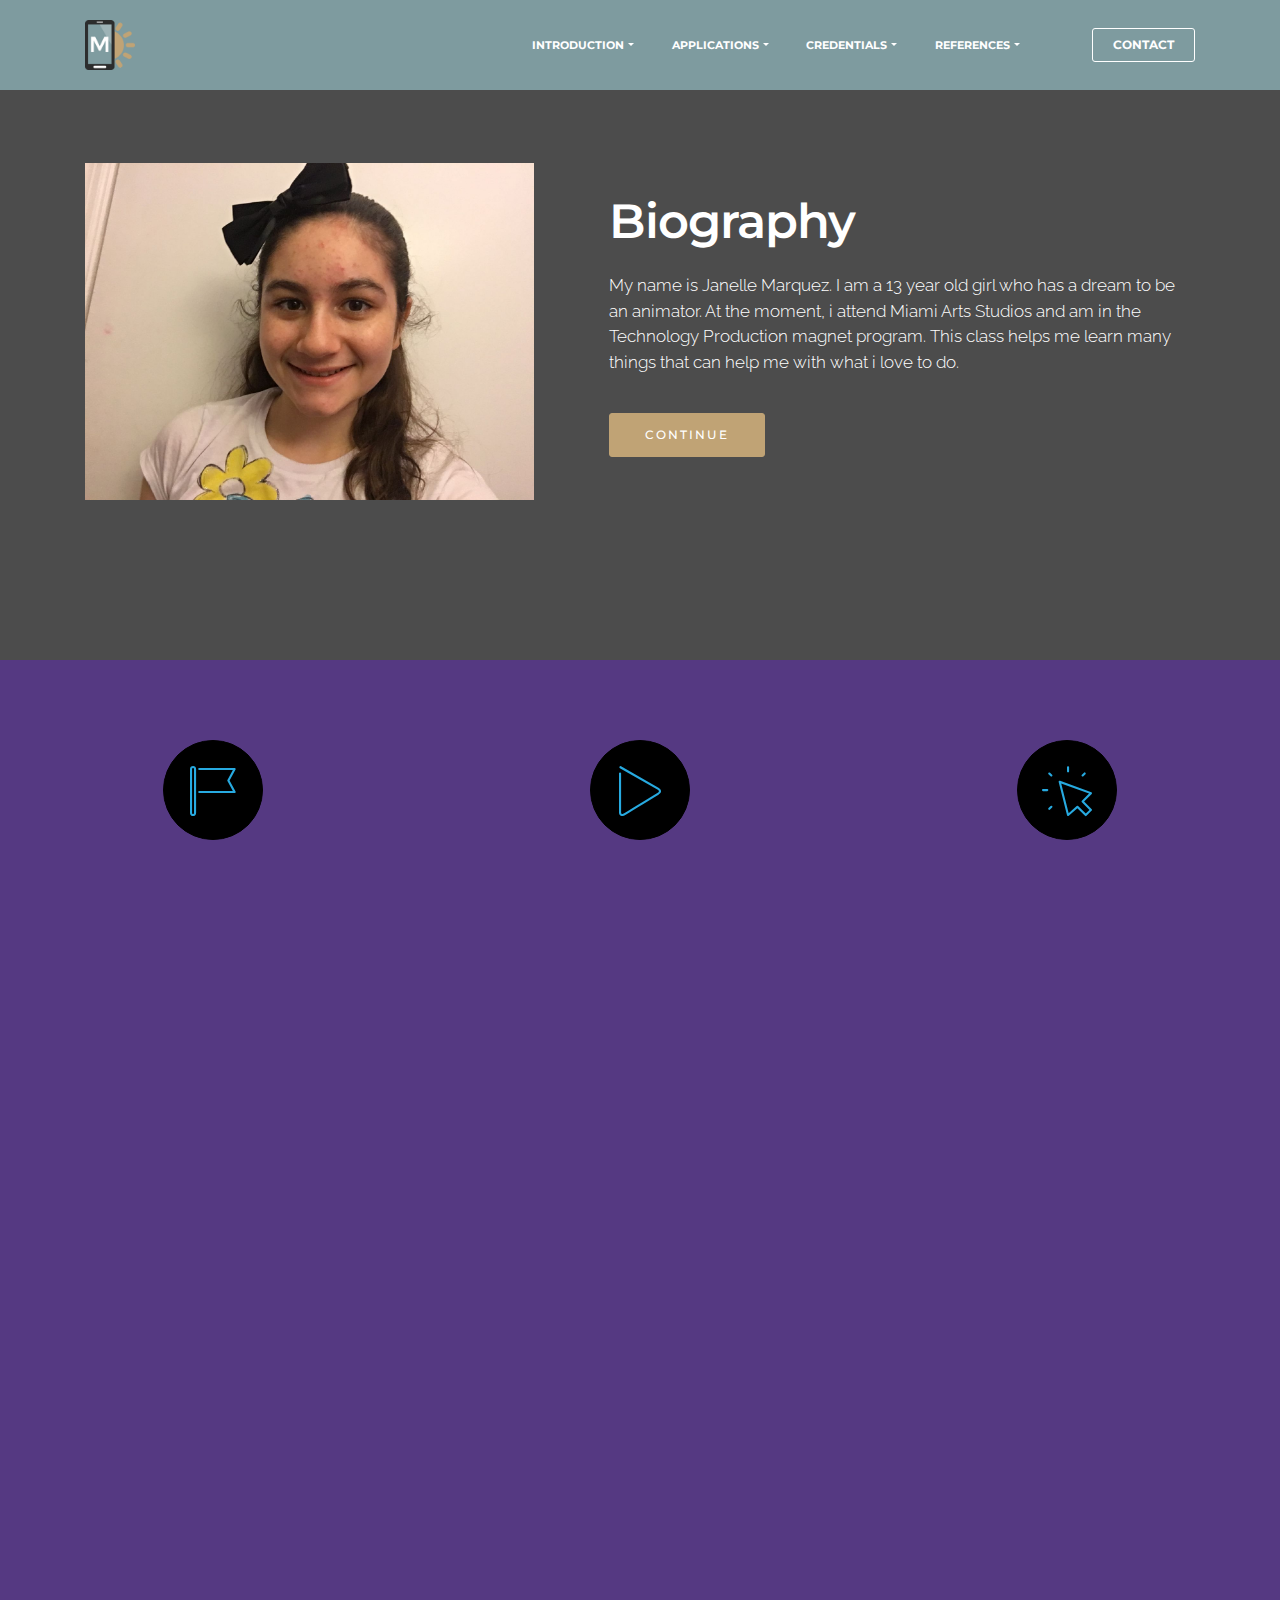
==== index.html @ 6534d235 "create github pages" ====
<!DOCTYPE html>
<html>
<head>
  <!-- Site made with Mobirise Website Builder v3.11, https://mobirise.com -->
  <meta charset="UTF-8">
  <meta http-equiv="X-UA-Compatible" content="IE=edge">
  <meta name="generator" content="Mobirise v3.11, mobirise.com">
  <meta name="viewport" content="width=device-width, initial-scale=1">
  <link rel="shortcut icon" href="assets/images/logo.png" type="image/x-icon">
  <meta name="description" content="">
  <title>Home Page</title>
  <link rel="stylesheet" href="https://fonts.googleapis.com/css?family=Lora:400,700,400italic,700italic&amp;subset=latin">
  <link rel="stylesheet" href="https://fonts.googleapis.com/css?family=Montserrat:400,700">
  <link rel="stylesheet" href="https://fonts.googleapis.com/css?family=Raleway:100,100i,200,200i,300,300i,400,400i,500,500i,600,600i,700,700i,800,800i,900,900i">
  <link rel="stylesheet" href="assets/bootstrap-material-design-font/css/material.css">
  <link rel="stylesheet" href="assets/web/assets/mobirise-icons/mobirise-icons.css">
  <link rel="stylesheet" href="assets/et-line-font-plugin/style.css">
  <link rel="stylesheet" href="assets/tether/tether.min.css">
  <link rel="stylesheet" href="assets/bootstrap/css/bootstrap.min.css">
  <link rel="stylesheet" href="assets/dropdown/css/style.css">
  <link rel="stylesheet" href="assets/animate.css/animate.min.css">
  <link rel="stylesheet" href="assets/theme/css/style.css">
  <link rel="stylesheet" href="assets/mobirise/css/mbr-additional.css" type="text/css">
  
  
  
</head>
<body>
<section id="ext_menu-0">

    <nav class="navbar navbar-dropdown navbar-fixed-top">
        <div class="container">

            <div class="mbr-table">
                <div class="mbr-table-cell">

                    <div class="navbar-brand">
                        <a href="https://mobirise.com" class="navbar-logo"><img src="assets/images/logo.png" alt="Mobirise"></a>
                        <a class="navbar-caption" href="https://mobirise.com"></a>
                    </div>

                </div>
                <div class="mbr-table-cell">

                    <button class="navbar-toggler pull-xs-right hidden-md-up" type="button" data-toggle="collapse" data-target="#exCollapsingNavbar">
                        <div class="hamburger-icon"></div>
                    </button>

                    <ul class="nav-dropdown collapse pull-xs-right nav navbar-nav navbar-toggleable-sm" id="exCollapsingNavbar"><li class="nav-item dropdown open"><a class="nav-link link dropdown-toggle" href="index" data-toggle="dropdown-submenu" aria-expanded="true">INTRODUCTION</a><div class="dropdown-menu"><a class="dropdown-item" href="#">Intro Picture</a><a class="dropdown-item" href="#">Intro Video</a><a class="dropdown-item" href="#">Goals and Acheivements</a><a class="dropdown-item" href="#">Contact<br></a></div></li><li class="nav-item dropdown"><a class="nav-link link dropdown-toggle" href="https://mobirise.com/" data-toggle="dropdown-submenu" aria-expanded="false">APPLICATIONS</a><div class="dropdown-menu"><a class="dropdown-item" href="Photoshop">Adobe Photoshop</a><a class="dropdown-item" href="#"></a><div class="dropdown"><a class="dropdown-item dropdown-toggle" href="#" data-toggle="dropdown-submenu">Office Suite</a><div class="dropdown-menu dropdown-submenu"><a class="dropdown-item" href="#">Microsoft Word</a><a class="dropdown-item" href="#">Microsoft Powerpoint</a></div></div><a class="dropdown-item" href="#">Adobe Illustrator</a><a class="dropdown-item" href="#">Adobe Premier</a><a class="dropdown-item" href="#">123D</a></div></li><li class="nav-item dropdown"><a class="nav-link link dropdown-toggle" href="https://mobirise.com/" data-toggle="dropdown-submenu" aria-expanded="false">CREDENTIALS<br></a><div class="dropdown-menu"><a class="dropdown-item" href="#">Industry Certified PS</a><a class="dropdown-item" href="#">Industry Certified AI</a><a class="dropdown-item" href="#">Industry Certified AP</a><a class="dropdown-item" href="#">Industry Certified AA</a><a class="dropdown-item" href="#">Industry Certified DW</a><a class="dropdown-item" href="#">Transcript<br></a></div></li><li class="nav-item dropdown"><a class="nav-link link dropdown-toggle" href="https://mobirise.com/" data-toggle="dropdown-submenu">REFERENCES</a><div class="dropdown-menu"><a class="dropdown-item" href="#">Mr. Pate</a><a class="dropdown-item" href="#">Mrs. Felipe</a><a class="dropdown-item" href="#">Mrs. Perez</a></div></li><li class="nav-item"><a class="nav-link link" href="https://mobirise.com/"></a></li><li class="nav-item nav-btn"><a class="nav-link btn btn-white btn-white-outline" href="https://mobirise.com/">CONTACT<br></a></li></ul>
                    <button hidden="" class="navbar-toggler navbar-close" type="button" data-toggle="collapse" data-target="#exCollapsingNavbar">
                        <div class="close-icon"></div>
                    </button>

                </div>
            </div>

        </div>
    </nav>

</section>

<section class="engine"><a rel="external" href="https://mobirise.com">Web Builder</a></section><section class="mbr-section mbr-after-navbar" id="msg-box6-3" data-bg-video="https://www.youtube.com/embed/oByLuKltPTc?rel=0&amp;amp;showinfo=0&amp;autoplay=0&amp;loop=0" style="padding-top: 160px; padding-bottom: 160px;">

    <div class="mbr-overlay" style="opacity: 0.7; background-color: rgb(0, 0, 0);">
    </div>
    <div class="container">
        <div class="row">
            <div class="mbr-table-md-up">

              <div class="mbr-table-cell mbr-right-padding-md-up mbr-valign-top col-md-7 image-size" style="width: 46%;">
                  <div class="mbr-figure"><img src="assets/images/img-1-1400x1050.jpg"></div>
              </div>

              


              <div class="mbr-table-cell col-md-5 text-xs-center text-md-left content-size">
                  <h3 class="mbr-section-title display-2">Biography</h3>
                  <div class="lead">

                    <p>My name is Janelle Marquez. I am a 13 year old girl who has a dream to be an animator. At the moment, i attend Miami Arts Studios and am in the Technology Production magnet program. This class helps me learn many things that can help me with what i love to do.&nbsp;</p>

                  </div>

                  <div><a class="btn btn-primary" href="index.html#features4-4">CONTINUE</a></div>
              </div>


              

            </div>
        </div>
    </div>

</section>

<section class="mbr-cards mbr-section mbr-section-nopadding" id="features4-4" style="background-color: rgb(85, 57, 130);">

    

    <div class="mbr-cards-row row">
        <div class="mbr-cards-col col-xs-12 col-lg-4" style="padding-top: 80px; padding-bottom: 80px;">
            <div class="container">
                <div class="card cart-block">
                    <div class="card-img iconbox"><a href="https://mobirise.com" class="mbri-flag mbr-iconfont mbr-iconfont-features4" style="color: rgb(39, 170, 224);"></a></div>
                    <div class="card-block">
                        <h4 class="card-title">GOALS</h4>
                        <h5 class="card-subtitle">Bootstrap 4 has been noted</h5>
                        <p class="card-text">~ Own a business that is related to Stopmotion Animation<br>~ Donate money to people who need it most<br>~ Write a book about how much my life has improved<br>~ Travel to England or Paris<br>~ Adopt a cat or dog from an animal shelter</p>
                        
                    </div>
                </div>
            </div>
        </div>
        <div class="mbr-cards-col col-xs-12 col-lg-4" style="padding-top: 80px; padding-bottom: 80px;">
            <div class="container">
                <div class="card cart-block">
                    <div class="card-img iconbox"><a href="https://mobirise.com" class="mbri-play mbr-iconfont mbr-iconfont-features4" style="color: rgb(39, 170, 224);"></a></div>
                    <div class="card-block">
                        <h4 class="card-title">WHAT I DO NOW</h4>
                        <h5 class="card-subtitle">One of Bootstrap 4's big points</h5>
                        <p class="card-text">Right now i have a Youtube Channel. The name of my channel is EAHforver. On that channel, i post videos of my stopmotions for the world to see. I gain more subscribers, views, and likes the most i post. The reason i have a channel is to share what i love making and see what others think. There may be people who will criticize but that could help me improve.</p>
                        
                    </div>
                </div>
          </div>
        </div>
        <div class="mbr-cards-col col-xs-12 col-lg-4" style="padding-top: 80px; padding-bottom: 80px;">
            <div class="container">
                <div class="card cart-block">
                    <div class="card-img iconbox"><a href="https://mobirise.com" class="mbri-cursor-click mbr-iconfont mbr-iconfont-features4" style="color: rgb(39, 170, 224);"></a></div>
                    <div class="card-block">
                        <h4 class="card-title">WHAT I'D LIKE TO START DOING</h4>
                        <h5 class="card-subtitle">Google has a highly exhaustive list of fonts</h5>
                        <p class="card-text">I want to start somewhere so i may put my videos for monetization. This means that for a video i make, i will earn money with the amount of views.&nbsp;<br><br>Something else i'd like to start is helping people realize how badky we are treating the planet and our animals aswell. There are many changes that need to be made but aren't.</p>
                        
                    </div>
                </div>
            </div>
        </div>
        
        
        
    </div>
</section>

<section class="mbr-section" id="form1-b" style="background-color: rgb(85, 57, 130); padding-top: 120px; padding-bottom: 120px;">
    
    <div class="mbr-section mbr-section__container mbr-section__container--middle">
        <div class="container">
            <div class="row">
                <div class="col-xs-12 text-xs-center">
                    <h3 class="mbr-section-title display-2">CONTACT FORM</h3>
                    <small class="mbr-section-subtitle">Share your thoughts or requests for me to see</small>
                </div>
            </div>
        </div>
    </div>
    <div class="mbr-section mbr-section-nopadding">
        <div class="container">
            <div class="row">
                <div class="col-xs-12 col-lg-10 col-lg-offset-1" data-form-type="formoid">


                    <div data-form-alert="true">
                        <div hidden="" data-form-alert-success="true" class="alert alert-form alert-success text-xs-center">Thanks for filling out form!</div>
                    </div>


                    <form action="https://mobirise.com/" method="post" data-form-title="CONTACT FORM">

                        <input type="hidden" value="zg6NvQIxs4JrYuoOaqLgvLQ8Vr/SH/WNU9l2HtQaWD1xX5btSH48t8vH0ljM7JL5t7zmgbnQ39qIN+61nI1T/0MIK93k2l4ypQSMyegyxP7S3JspnAgDrQCPzIaUlGe+" data-form-email="true">

                        <div class="row row-sm-offset">

                            <div class="col-xs-12 col-md-4">
                                <div class="form-group">
                                    <label class="form-control-label" for="form1-b-name">Name<span class="form-asterisk">*</span></label>
                                    <input type="text" class="form-control" name="name" required="" data-form-field="Name" id="form1-b-name">
                                </div>
                            </div>

                            <div class="col-xs-12 col-md-4">
                                <div class="form-group">
                                    <label class="form-control-label" for="form1-b-email">Email<span class="form-asterisk">*</span></label>
                                    <input type="email" class="form-control" name="email" required="" data-form-field="Email" id="form1-b-email">
                                </div>
                            </div>

                            <div class="col-xs-12 col-md-4">
                                <div class="form-group">
                                    <label class="form-control-label" for="form1-b-phone">Phone</label>
                                    <input type="tel" class="form-control" name="phone" data-form-field="Phone" id="form1-b-phone">
                                </div>
                            </div>

                        </div>

                        <div class="form-group">
                            <label class="form-control-label" for="form1-b-message">Message</label>
                            <textarea class="form-control" name="message" rows="7" data-form-field="Message" id="form1-b-message"></textarea>
                        </div>

                        <div><button type="submit" class="btn btn-primary">CONTACT&nbsp;</button></div>

                    </form>
                </div>
            </div>
        </div>
    </div>
</section>

<section class="mbr-info mbr-info-extra mbr-section mbr-section-md-padding" id="msg-box1-e" style="background-color: rgb(242, 130, 129); padding-top: 120px; padding-bottom: 120px;">

    
    <div class="container">
        <div class="row">


            


            <div class="mbr-table-md-up">
                <div class="mbr-table-cell mbr-right-padding-md-up col-md-8 text-xs-center text-md-left">
                    <h2 class="mbr-info-subtitle mbr-section-subtitle">Here are just some of the videos i have made</h2>
                    <h3 class="mbr-info-title mbr-section-title display-2">EXAMPLE VIDEOS</h3>
                </div>

                <div class="mbr-table-cell col-md-4">
                    <div class="text-xs-center"><a class="btn btn-primary" href="index.html#content8-8">VIDEOS</a></div>
                </div>
            </div>


        </div>
    </div>
</section>

<section class="mbr-section" id="content8-8" data-bg-video="https://www.youtube.com/embed/0eAwbTXX52M?rel=0&amp;amp;showinfo=0&amp;autoplay=0&amp;loop=0" style="padding-top: 200px; padding-bottom: 160px;">

    <div class="mbr-overlay" style="opacity: 0.5; background-color: rgb(0, 0, 0);">
    </div>

    <div class="container">
        
        
    </div>

</section>

<section class="mbr-section" id="content8-9" data-bg-video="https://www.youtube.com/embed/V0kETW-Ezg8?rel=0&amp;amp;showinfo=0&amp;autoplay=0&amp;loop=0" style="padding-top: 120px; padding-bottom: 200px;">

    <div class="mbr-overlay" style="opacity: 0.5; background-color: rgb(0, 0, 0);">
    </div>

    <div class="container">
        
        
    </div>

</section>

<section class="mbr-section" id="content8-f" data-bg-video="https://www.youtube.com/embed/K5L1cniYj7o?rel=0&amp;amp;showinfo=0&amp;autoplay=0&amp;loop=0" style="padding-top: 120px; padding-bottom: 200px;">

    <div class="mbr-overlay" style="opacity: 0.5; background-color: rgb(0, 0, 0);">
    </div>

    <div class="container">
        
        
    </div>

</section>

<section class="mbr-section" id="content8-g" data-bg-video="https://www.youtube.com/embed/aIy0ID1WQmY?rel=0&amp;amp;showinfo=0&amp;autoplay=0&amp;loop=0" style="padding-top: 120px; padding-bottom: 200px;">

    <div class="mbr-overlay" style="opacity: 0.5; background-color: rgb(0, 0, 0);">
    </div>

    <div class="container">
        
        
    </div>

</section>

<section class="mbr-section mbr-section-md-padding mbr-footer footer1" id="contacts1-d" style="background-color: rgb(46, 46, 46); padding-top: 90px; padding-bottom: 90px;">
    
    <div class="container">
        <div class="row">
            <div class="mbr-footer-content col-xs-12 col-md-3">
                <div><img src="assets/images/logo.png"></div>
            </div>
            <div class="mbr-footer-content col-xs-12 col-md-3">
                <p><strong>Address</strong><br>901 NW 129 Ave.<br>Miami Florida<br>33182</p>
            </div>
            <div class="mbr-footer-content col-xs-12 col-md-3">
                <p><strong>Contacts</strong><br>
Email: EAHforever@mail.com<br>
Phone: (305) 222 - 0123<br><br></p>
            </div>
            <div class="mbr-footer-content col-xs-12 col-md-3">
                <p><font color="#7c7c7c" face="Montserrat, sans-serif" size="3"><span style="letter-spacing: -1px; line-height: 20px;"><strong>Links</strong></span></font><br><a href="https://www.youtube.com/channel/UC5_fRviTPO_iQd0ZXDszm3Q">Youtube Channel</a><br><br></p>
            </div>

        </div>
    </div>
</section>


  <script src="assets/web/assets/jquery/jquery.min.js"></script>
  <script src="assets/tether/tether.min.js"></script>
  <script src="assets/bootstrap/js/bootstrap.min.js"></script>
  <script src="assets/smooth-scroll/SmoothScroll.js"></script>
  <script src="assets/dropdown/js/script.min.js"></script>
  <script src="assets/touchSwipe/jquery.touchSwipe.min.js"></script>
  <script src="assets/viewportChecker/jquery.viewportchecker.js"></script>
  <script src="assets/jquery-mb-ytplayer/jquery.mb.YTPlayer.min.js"></script>
  <script src="assets/theme/js/script.js"></script>
  <script src="assets/formoid/formoid.min.js"></script>
  
  
  <input name="animation" type="hidden">
  </body>
</html>
---- assets/bootstrap-material-design-font/css/material.css ----
@font-face {
  font-family: 'Material-Design-Icons';
  src: url('../fonts/Material-Design-Icons.eot?3ocs8m');
  src: url('../fonts/Material-Design-Icons.eot?#iefix3ocs8m') format('embedded-opentype'), url('../fonts/Material-Design-Icons.woff?3ocs8m') format('woff'), url('../fonts/Material-Design-Icons.ttf?3ocs8m') format('truetype'), url('../fonts/Material-Design-Icons.svg?3ocs8m#Material-Design-Icons') format('svg');
  font-weight: normal;
  font-style: normal;
}
[class^="mdi-"],
[class*="mdi-"] {
  speak: none;
  display: inline-block;
  font-style: normal;
  font-variant:normal;
  font-weight:normal;
  /*font-size:24px;*/
  line-height:1;
  font-family:'Material-Design-Icons' !important;
  text-rendering: auto;
  
  -webkit-font-smoothing: antialiased;
  -moz-osx-font-smoothing: grayscale;
  -webkit-transform: translate(0, 0);
      -ms-transform: translate(0, 0);
          transform: translate(0, 0);
}
[class^="mdi-"]:before,
[class*="mdi-"]:before {
  display: inline-block;
  speak: none;
  text-decoration: inherit;
}
[class^="mdi-"].pull-left,
[class*="mdi-"].pull-left {
  margin-right: .3em;
}
[class^="mdi-"].pull-right,
[class*="mdi-"].pull-right {
  margin-left: .3em;
}
[class^="mdi-"].mdi-lg:before,
[class*="mdi-"].mdi-lg:before,
[class^="mdi-"].mdi-lg:after,
[class*="mdi-"].mdi-lg:after {
  font-size: 1.33333333em;
  line-height: 0.75em;
  vertical-align: -15%;
}
[class^="mdi-"].mdi-2x:before,
[class*="mdi-"].mdi-2x:before,
[class^="mdi-"].mdi-2x:after,
[class*="mdi-"].mdi-2x:after {
  font-size: 2em;
}
[class^="mdi-"].mdi-3x:before,
[class*="mdi-"].mdi-3x:before,
[class^="mdi-"].mdi-3x:after,
[class*="mdi-"].mdi-3x:after {
  font-size: 3em;
}
[class^="mdi-"].mdi-4x:before,
[class*="mdi-"].mdi-4x:before,
[class^="mdi-"].mdi-4x:after,
[class*="mdi-"].mdi-4x:after {
  font-size: 4em;
}
[class^="mdi-"].mdi-5x:before,
[class*="mdi-"].mdi-5x:before,
[class^="mdi-"].mdi-5x:after,
[class*="mdi-"].mdi-5x:after {
  font-size: 5em;
}
[class^="mdi-device-signal-cellular-"]:after,
[class^="mdi-device-battery-"]:after,
[class^="mdi-device-battery-charging-"]:after,
[class^="mdi-device-signal-cellular-connected-no-internet-"]:after,
[class^="mdi-device-signal-wifi-"]:after,
[class^="mdi-device-signal-wifi-statusbar-not-connected"]:after,
.mdi-device-network-wifi:after {
  opacity: .3;
  position: absolute;
  left: 0;
  top: 0;
  z-index: 1;
  display: inline-block;
  speak: none;
  text-decoration: inherit;
}
[class^="mdi-device-signal-cellular-"]:after {
  content: "\e758";
}
[class^="mdi-device-battery-"]:after {
  content: "\e735";
}
[class^="mdi-device-battery-charging-"]:after {
  content: "\e733";
}
[class^="mdi-device-signal-cellular-connected-no-internet-"]:after {
  content: "\e75d";
}
[class^="mdi-device-signal-wifi-"]:after,
.mdi-device-network-wifi:after {
  content: "\e765";
}
[class^="mdi-device-signal-wifi-statusbasr-not-connected"]:after {
  content: "\e8f7";
}
.mdi-device-signal-cellular-off:after,
.mdi-device-signal-cellular-null:after,
.mdi-device-signal-cellular-no-sim:after,
.mdi-device-signal-wifi-off:after,
.mdi-device-signal-wifi-4-bar:after,
.mdi-device-signal-cellular-4-bar:after,
.mdi-device-battery-alert:after,
.mdi-device-signal-cellular-connected-no-internet-4-bar:after,
.mdi-device-battery-std:after,
.mdi-device-battery-full .mdi-device-battery-unknown:after {
  content: "";
}
.mdi-fw {
  width: 1.28571429em;
  text-align: center;
}
.mdi-ul {
  padding-left: 0;
  margin-left: 2.14285714em;
  list-style-type: none;
}
.mdi-ul > li {
  position: relative;
}
.mdi-li {
  position: absolute;
  left: -2.14285714em;
  width: 2.14285714em;
  top: 0.14285714em;
  text-align: center;
}
.mdi-li.mdi-lg {
  left: -1.85714286em;
}
.mdi-border {
  padding: .2em .25em .15em;
  border: solid 0.08em #eeeeee;
  border-radius: .1em;
}
.mdi-spin {
  -webkit-animation: mdi-spin 2s infinite linear;
  animation: mdi-spin 2s infinite linear;
  -webkit-transform-origin: 50% 50%;
  -ms-transform-origin: 50% 50%;
      transform-origin: 50% 50%;
}
.mdi-pulse {
  -webkit-animation: mdi-spin 1s steps(8) infinite;
  animation: mdi-spin 1s steps(8) infinite;
  -webkit-transform-origin: 50% 50%;
  -ms-transform-origin: 50% 50%;
      transform-origin: 50% 50%;
}
@-webkit-keyframes mdi-spin {
  0% {
    -webkit-transform: rotate(0deg);
    transform: rotate(0deg);
  }
  100% {
    -webkit-transform: rotate(359deg);
    transform: rotate(359deg);
  }
}
@keyframes mdi-spin {
  0% {
    -webkit-transform: rotate(0deg);
    transform: rotate(0deg);
  }
  100% {
    -webkit-transform: rotate(359deg);
    transform: rotate(359deg);
  }
}
.mdi-rotate-90 {
  filter: progid:DXImageTransform.Microsoft.BasicImage(rotation=1);
  -webkit-transform: rotate(90deg);
  -ms-transform: rotate(90deg);
  transform: rotate(90deg);
}
.mdi-rotate-180 {
  filter: progid:DXImageTransform.Microsoft.BasicImage(rotation=2);
  -webkit-transform: rotate(180deg);
  -ms-transform: rotate(180deg);
  transform: rotate(180deg);
}
.mdi-rotate-270 {
  filter: progid:DXImageTransform.Microsoft.BasicImage(rotation=3);
  -webkit-transform: rotate(270deg);
  -ms-transform: rotate(270deg);
  transform: rotate(270deg);
}
.mdi-flip-horizontal {
  filter: progid:DXImageTransform.Microsoft.BasicImage(rotation=0, mirror=1);
  -webkit-transform: scale(-1, 1);
  -ms-transform: scale(-1, 1);
  transform: scale(-1, 1);
}
.mdi-flip-vertical {
  filter: progid:DXImageTransform.Microsoft.BasicImage(rotation=2, mirror=1);
  -webkit-transform: scale(1, -1);
  -ms-transform: scale(1, -1);
  transform: scale(1, -1);
}
:root .mdi-rotate-90,
:root .mdi-rotate-180,
:root .mdi-rotate-270,
:root .mdi-flip-horizontal,
:root .mdi-flip-vertical {
  -webkit-filter: none;
          filter: none;
}
.mdi-stack {
  position: relative;
  display: inline-block;
  width: 2em;
  height: 2em;
  line-height: 2em;
  vertical-align: middle;
}
.mdi-stack-1x,
.mdi-stack-2x {
  position: absolute;
  left: 0;
  width: 100%;
  text-align: center;
}
.mdi-stack-1x {
  line-height: inherit;
}
.mdi-stack-2x {
  font-size: 2em;
}
.mdi-inverse {
  color: #ffffff;
}
/* Start Icons */
.mdi-action-3d-rotation:before {
  content: "\e600";
}
.mdi-action-accessibility:before {
  content: "\e601";
}
.mdi-action-account-balance-wallet:before {
  content: "\e602";
}
.mdi-action-account-balance:before {
  content: "\e603";
}
.mdi-action-account-box:before {
  content: "\e604";
}
.mdi-action-account-child:before {
  content: "\e605";
}
.mdi-action-account-circle:before {
  content: "\e606";
}
.mdi-action-add-shopping-cart:before {
  content: "\e607";
}
.mdi-action-alarm-add:before {
  content: "\e608";
}
.mdi-action-alarm-off:before {
  content: "\e609";
}
.mdi-action-alarm-on:before {
  content: "\e60a";
}
.mdi-action-alarm:before {
  content: "\e60b";
}
.mdi-action-android:before {
  content: "\e60c";
}
.mdi-action-announcement:before {
  content: "\e60d";
}
.mdi-action-aspect-ratio:before {
  content: "\e60e";
}
.mdi-action-assessment:before {
  content: "\e60f";
}
.mdi-action-assignment-ind:before {
  content: "\e610";
}
.mdi-action-assignment-late:before {
  content: "\e611";
}
.mdi-action-assignment-return:before {
  content: "\e612";
}
.mdi-action-assignment-returned:before {
  content: "\e613";
}
.mdi-action-assignment-turned-in:before {
  content: "\e614";
}
.mdi-action-assignment:before {
  content: "\e615";
}
.mdi-action-autorenew:before {
  content: "\e616";
}
.mdi-action-backup:before {
  content: "\e617";
}
.mdi-action-book:before {
  content: "\e618";
}
.mdi-action-bookmark-outline:before {
  content: "\e619";
}
.mdi-action-bookmark:before {
  content: "\e61a";
}
.mdi-action-bug-report:before {
  content: "\e61b";
}
.mdi-action-cached:before {
  content: "\e61c";
}
.mdi-action-check-circle:before {
  content: "\e61d";
}
.mdi-action-class:before {
  content: "\e61e";
}
.mdi-action-credit-card:before {
  content: "\e61f";
}
.mdi-action-dashboard:before {
  content: "\e620";
}
.mdi-action-delete:before {
  content: "\e621";
}
.mdi-action-description:before {
  content: "\e622";
}
.mdi-action-dns:before {
  content: "\e623";
}
.mdi-action-done-all:before {
  content: "\e624";
}
.mdi-action-done:before {
  content: "\e625";
}
.mdi-action-event:before {
  content: "\e626";
}
.mdi-action-exit-to-app:before {
  content: "\e627";
}
.mdi-action-explore:before {
  content: "\e628";
}
.mdi-action-extension:before {
  content: "\e629";
}
.mdi-action-face-unlock:before {
  content: "\e62a";
}
.mdi-action-favorite-outline:before {
  content: "\e62b";
}
.mdi-action-favorite:before {
  content: "\e62c";
}
.mdi-action-find-in-page:before {
  content: "\e62d";
}
.mdi-action-find-replace:before {
  content: "\e62e";
}
.mdi-action-flip-to-back:before {
  content: "\e62f";
}
.mdi-action-flip-to-front:before {
  content: "\e630";
}
.mdi-action-get-app:before {
  content: "\e631";
}
.mdi-action-grade:before {
  content: "\e632";
}
.mdi-action-group-work:before {
  content: "\e633";
}
.mdi-action-help:before {
  content: "\e634";
}
.mdi-action-highlight-remove:before {
  content: "\e635";
}
.mdi-action-history:before {
  content: "\e636";
}
.mdi-action-home:before {
  content: "\e637";
}
.mdi-action-https:before {
  content: "\e638";
}
.mdi-action-info-outline:before {
  content: "\e639";
}
.mdi-action-info:before {
  content: "\e63a";
}
.mdi-action-input:before {
  content: "\e63b";
}
.mdi-action-invert-colors:before {
  content: "\e63c";
}
.mdi-action-label-outline:before {
  content: "\e63d";
}
.mdi-action-label:before {
  content: "\e63e";
}
.mdi-action-language:before {
  content: "\e63f";
}
.mdi-action-launch:before {
  content: "\e640";
}
.mdi-action-list:before {
  content: "\e641";
}
.mdi-action-lock-open:before {
  content: "\e642";
}
.mdi-action-lock-outline:before {
  content: "\e643";
}
.mdi-action-lock:before {
  content: "\e644";
}
.mdi-action-loyalty:before {
  content: "\e645";
}
.mdi-action-markunread-mailbox:before {
  content: "\e646";
}
.mdi-action-note-add:before {
  content: "\e647";
}
.mdi-action-open-in-browser:before {
  content: "\e648";
}
.mdi-action-open-in-new:before {
  content: "\e649";
}
.mdi-action-open-with:before {
  content: "\e64a";
}
.mdi-action-pageview:before {
  content: "\e64b";
}
.mdi-action-payment:before {
  content: "\e64c";
}
.mdi-action-perm-camera-mic:before {
  content: "\e64d";
}
.mdi-action-perm-contact-cal:before {
  content: "\e64e";
}
.mdi-action-perm-data-setting:before {
  content: "\e64f";
}
.mdi-action-perm-device-info:before {
  content: "\e650";
}
.mdi-action-perm-identity:before {
  content: "\e651";
}
.mdi-action-perm-media:before {
  content: "\e652";
}
.mdi-action-perm-phone-msg:before {
  content: "\e653";
}
.mdi-action-perm-scan-wifi:before {
  content: "\e654";
}
.mdi-action-picture-in-picture:before {
  content: "\e655";
}
.mdi-action-polymer:before {
  content: "\e656";
}
.mdi-action-print:before {
  content: "\e657";
}
.mdi-action-query-builder:before {
  content: "\e658";
}
.mdi-action-question-answer:before {
  content: "\e659";
}
.mdi-action-receipt:before {
  content: "\e65a";
}
.mdi-action-redeem:before {
  content: "\e65b";
}
.mdi-action-reorder:before {
  content: "\e65c";
}
.mdi-action-report-problem:before {
  content: "\e65d";
}
.mdi-action-restore:before {
  content: "\e65e";
}
.mdi-action-room:before {
  content: "\e65f";
}
.mdi-action-schedule:before {
  content: "\e660";
}
.mdi-action-search:before {
  content: "\e661";
}
.mdi-action-settings-applications:before {
  content: "\e662";
}
.mdi-action-settings-backup-restore:before {
  content: "\e663";
}
.mdi-action-settings-bluetooth:before {
  content: "\e664";
}
.mdi-action-settings-cell:before {
  content: "\e665";
}
.mdi-action-settings-display:before {
  content: "\e666";
}
.mdi-action-settings-ethernet:before {
  content: "\e667";
}
.mdi-action-settings-input-antenna:before {
  content: "\e668";
}
.mdi-action-settings-input-component:before {
  content: "\e669";
}
.mdi-action-settings-input-composite:before {
  content: "\e66a";
}
.mdi-action-settings-input-hdmi:before {
  content: "\e66b";
}
.mdi-action-settings-input-svideo:before {
  content: "\e66c";
}
.mdi-action-settings-overscan:before {
  content: "\e66d";
}
.mdi-action-settings-phone:before {
  content: "\e66e";
}
.mdi-action-settings-power:before {
  content: "\e66f";
}
.mdi-action-settings-remote:before {
  content: "\e670";
}
.mdi-action-settings-voice:before {
  content: "\e671";
}
.mdi-action-settings:before {
  content: "\e672";
}
.mdi-action-shop-two:before {
  content: "\e673";
}
.mdi-action-shop:before {
  content: "\e674";
}
.mdi-action-shopping-basket:before {
  content: "\e675";
}
.mdi-action-shopping-cart:before {
  content: "\e676";
}
.mdi-action-speaker-notes:before {
  content: "\e677";
}
.mdi-action-spellcheck:before {
  content: "\e678";
}
.mdi-action-star-rate:before {
  content: "\e679";
}
.mdi-action-stars:before {
  content: "\e67a";
}
.mdi-action-store:before {
  content: "\e67b";
}
.mdi-action-subject:before {
  content: "\e67c";
}
.mdi-action-supervisor-account:before {
  content: "\e67d";
}
.mdi-action-swap-horiz:before {
  content: "\e67e";
}
.mdi-action-swap-vert-circle:before {
  content: "\e67f";
}
.mdi-action-swap-vert:before {
  content: "\e680";
}
.mdi-action-system-update-tv:before {
  content: "\e681";
}
.mdi-action-tab-unselected:before {
  content: "\e682";
}
.mdi-action-tab:before {
  content: "\e683";
}
.mdi-action-theaters:before {
  content: "\e684";
}
.mdi-action-thumb-down:before {
  content: "\e685";
}
.mdi-action-thumb-up:before {
  content: "\e686";
}
.mdi-action-thumbs-up-down:before {
  content: "\e687";
}
.mdi-action-toc:before {
  content: "\e688";
}
.mdi-action-today:before {
  content: "\e689";
}
.mdi-action-track-changes:before {
  content: "\e68a";
}
.mdi-action-translate:before {
  content: "\e68b";
}
.mdi-action-trending-down:before {
  content: "\e68c";
}
.mdi-action-trending-neutral:before {
  content: "\e68d";
}
.mdi-action-trending-up:before {
  content: "\e68e";
}
.mdi-action-turned-in-not:before {
  content: "\e68f";
}
.mdi-action-turned-in:before {
  content: "\e690";
}
.mdi-action-verified-user:before {
  content: "\e691";
}
.mdi-action-view-agenda:before {
  content: "\e692";
}
.mdi-action-view-array:before {
  content: "\e693";
}
.mdi-action-view-carousel:before {
  content: "\e694";
}
.mdi-action-view-column:before {
  content: "\e695";
}
.mdi-action-view-day:before {
  content: "\e696";
}
.mdi-action-view-headline:before {
  content: "\e697";
}
.mdi-action-view-list:before {
  content: "\e698";
}
.mdi-action-view-module:before {
  content: "\e699";
}
.mdi-action-view-quilt:before {
  content: "\e69a";
}
.mdi-action-view-stream:before {
  content: "\e69b";
}
.mdi-action-view-week:before {
  content: "\e69c";
}
.mdi-action-visibility-off:before {
  content: "\e69d";
}
.mdi-action-visibility:before {
  content: "\e69e";
}
.mdi-action-wallet-giftcard:before {
  content: "\e69f";
}
.mdi-action-wallet-membership:before {
  content: "\e6a0";
}
.mdi-action-wallet-travel:before {
  content: "\e6a1";
}
.mdi-action-work:before {
  content: "\e6a2";
}
.mdi-alert-error:before {
  content: "\e6a3";
}
.mdi-alert-warning:before {
  content: "\e6a4";
}
.mdi-av-album:before {
  content: "\e6a5";
}
.mdi-av-closed-caption:before {
  content: "\e6a6";
}
.mdi-av-equalizer:before {
  content: "\e6a7";
}
.mdi-av-explicit:before {
  content: "\e6a8";
}
.mdi-av-fast-forward:before {
  content: "\e6a9";
}
.mdi-av-fast-rewind:before {
  content: "\e6aa";
}
.mdi-av-games:before {
  content: "\e6ab";
}
.mdi-av-hearing:before {
  content: "\e6ac";
}
.mdi-av-high-quality:before {
  content: "\e6ad";
}
.mdi-av-loop:before {
  content: "\e6ae";
}
.mdi-av-mic-none:before {
  content: "\e6af";
}
.mdi-av-mic-off:before {
  content: "\e6b0";
}
.mdi-av-mic:before {
  content: "\e6b1";
}
.mdi-av-movie:before {
  content: "\e6b2";
}
.mdi-av-my-library-add:before {
  content: "\e6b3";
}
.mdi-av-my-library-books:before {
  content: "\e6b4";
}
.mdi-av-my-library-music:before {
  content: "\e6b5";
}
.mdi-av-new-releases:before {
  content: "\e6b6";
}
.mdi-av-not-interested:before {
  content: "\e6b7";
}
.mdi-av-pause-circle-fill:before {
  content: "\e6b8";
}
.mdi-av-pause-circle-outline:before {
  content: "\e6b9";
}
.mdi-av-pause:before {
  content: "\e6ba";
}
.mdi-av-play-arrow:before {
  content: "\e6bb";
}
.mdi-av-play-circle-fill:before {
  content: "\e6bc";
}
.mdi-av-play-circle-outline:before {
  content: "\e6bd";
}
.mdi-av-play-shopping-bag:before {
  content: "\e6be";
}
.mdi-av-playlist-add:before {
  content: "\e6bf";
}
.mdi-av-queue-music:before {
  content: "\e6c0";
}
.mdi-av-queue:before {
  content: "\e6c1";
}
.mdi-av-radio:before {
  content: "\e6c2";
}
.mdi-av-recent-actors:before {
  content: "\e6c3";
}
.mdi-av-repeat-one:before {
  content: "\e6c4";
}
.mdi-av-repeat:before {
  content: "\e6c5";
}
.mdi-av-replay:before {
  content: "\e6c6";
}
.mdi-av-shuffle:before {
  content: "\e6c7";
}
.mdi-av-skip-next:before {
  content: "\e6c8";
}
.mdi-av-skip-previous:before {
  content: "\e6c9";
}
.mdi-av-snooze:before {
  content: "\e6ca";
}
.mdi-av-stop:before {
  content: "\e6cb";
}
.mdi-av-subtitles:before {
  content: "\e6cc";
}
.mdi-av-surround-sound:before {
  content: "\e6cd";
}
.mdi-av-timer:before {
  content: "\e6ce";
}
.mdi-av-video-collection:before {
  content: "\e6cf";
}
.mdi-av-videocam-off:before {
  content: "\e6d0";
}
.mdi-av-videocam:before {
  content: "\e6d1";
}
.mdi-av-volume-down:before {
  content: "\e6d2";
}
.mdi-av-volume-mute:before {
  content: "\e6d3";
}
.mdi-av-volume-off:before {
  content: "\e6d4";
}
.mdi-av-volume-up:before {
  content: "\e6d5";
}
.mdi-av-web:before {
  content: "\e6d6";
}
.mdi-communication-business:before {
  content: "\e6d7";
}
.mdi-communication-call-end:before {
  content: "\e6d8";
}
.mdi-communication-call-made:before {
  content: "\e6d9";
}
.mdi-communication-call-merge:before {
  content: "\e6da";
}
.mdi-communication-call-missed:before {
  content: "\e6db";
}
.mdi-communication-call-received:before {
  content: "\e6dc";
}
.mdi-communication-call-split:before {
  content: "\e6dd";
}
.mdi-communication-call:before {
  content: "\e6de";
}
.mdi-communication-chat:before {
  content: "\e6df";
}
.mdi-communication-clear-all:before {
  content: "\e6e0";
}
.mdi-communication-comment:before {
  content: "\e6e1";
}
.mdi-communication-contacts:before {
  content: "\e6e2";
}
.mdi-communication-dialer-sip:before {
  content: "\e6e3";
}
.mdi-communication-dialpad:before {
  content: "\e6e4";
}
.mdi-communication-dnd-on:before {
  content: "\e6e5";
}
.mdi-communication-email:before {
  content: "\e6e6";
}
.mdi-communication-forum:before {
  content: "\e6e7";
}
.mdi-communication-import-export:before {
  content: "\e6e8";
}
.mdi-communication-invert-colors-off:before {
  content: "\e6e9";
}
.mdi-communication-invert-colors-on:before {
  content: "\e6ea";
}
.mdi-communication-live-help:before {
  content: "\e6eb";
}
.mdi-communication-location-off:before {
  content: "\e6ec";
}
.mdi-communication-location-on:before {
  content: "\e6ed";
}
.mdi-communication-message:before {
  content: "\e6ee";
}
.mdi-communication-messenger:before {
  content: "\e6ef";
}
.mdi-communication-no-sim:before {
  content: "\e6f0";
}
.mdi-communication-phone:before {
  content: "\e6f1";
}
.mdi-communication-portable-wifi-off:before {
  content: "\e6f2";
}
.mdi-communication-quick-contacts-dialer:before {
  content: "\e6f3";
}
.mdi-communication-quick-contacts-mail:before {
  content: "\e6f4";
}
.mdi-communication-ring-volume:before {
  content: "\e6f5";
}
.mdi-communication-stay-current-landscape:before {
  content: "\e6f6";
}
.mdi-communication-stay-current-portrait:before {
  content: "\e6f7";
}
.mdi-communication-stay-primary-landscape:before {
  content: "\e6f8";
}
.mdi-communication-stay-primary-portrait:before {
  content: "\e6f9";
}
.mdi-communication-swap-calls:before {
  content: "\e6fa";
}
.mdi-communication-textsms:before {
  content: "\e6fb";
}
.mdi-communication-voicemail:before {
  content: "\e6fc";
}
.mdi-communication-vpn-key:before {
  content: "\e6fd";
}
.mdi-content-add-box:before {
  content: "\e6fe";
}
.mdi-content-add-circle-outline:before {
  content: "\e6ff";
}
.mdi-content-add-circle:before {
  content: "\e700";
}
.mdi-content-add:before {
  content: "\e701";
}
.mdi-content-archive:before {
  content: "\e702";
}
.mdi-content-backspace:before {
  content: "\e703";
}
.mdi-content-block:before {
  content: "\e704";
}
.mdi-content-clear:before {
  content: "\e705";
}
.mdi-content-content-copy:before {
  content: "\e706";
}
.mdi-content-content-cut:before {
  content: "\e707";
}
.mdi-content-content-paste:before {
  content: "\e708";
}
.mdi-content-create:before {
  content: "\e709";
}
.mdi-content-drafts:before {
  content: "\e70a";
}
.mdi-content-filter-list:before {
  content: "\e70b";
}
.mdi-content-flag:before {
  content: "\e70c";
}
.mdi-content-forward:before {
  content: "\e70d";
}
.mdi-content-gesture:before {
  content: "\e70e";
}
.mdi-content-inbox:before {
  content: "\e70f";
}
.mdi-content-link:before {
  content: "\e710";
}
.mdi-content-mail:before {
  content: "\e711";
}
.mdi-content-markunread:before {
  content: "\e712";
}
.mdi-content-redo:before {
  content: "\e713";
}
.mdi-content-remove-circle-outline:before {
  content: "\e714";
}
.mdi-content-remove-circle:before {
  content: "\e715";
}
.mdi-content-remove:before {
  content: "\e716";
}
.mdi-content-reply-all:before {
  content: "\e717";
}
.mdi-content-reply:before {
  content: "\e718";
}
.mdi-content-report:before {
  content: "\e719";
}
.mdi-content-save:before {
  content: "\e71a";
}
.mdi-content-select-all:before {
  content: "\e71b";
}
.mdi-content-send:before {
  content: "\e71c";
}
.mdi-content-sort:before {
  content: "\e71d";
}
.mdi-content-text-format:before {
  content: "\e71e";
}
.mdi-content-undo:before {
  content: "\e71f";
}
.mdi-editor-attach-file:before {
  content: "\e776";
}
.mdi-editor-attach-money:before {
  content: "\e777";
}
.mdi-editor-border-all:before {
  content: "\e778";
}
.mdi-editor-border-bottom:before {
  content: "\e779";
}
.mdi-editor-border-clear:before {
  content: "\e77a";
}
.mdi-editor-border-color:before {
  content: "\e77b";
}
.mdi-editor-border-horizontal:before {
  content: "\e77c";
}
.mdi-editor-border-inner:before {
  content: "\e77d";
}
.mdi-editor-border-left:before {
  content: "\e77e";
}
.mdi-editor-border-outer:before {
  content: "\e77f";
}
.mdi-editor-border-right:before {
  content: "\e780";
}
.mdi-editor-border-style:before {
  content: "\e781";
}
.mdi-editor-border-top:before {
  content: "\e782";
}
.mdi-editor-border-vertical:before {
  content: "\e783";
}
.mdi-editor-format-align-center:before {
  content: "\e784";
}
.mdi-editor-format-align-justify:before {
  content: "\e785";
}
.mdi-editor-format-align-left:before {
  content: "\e786";
}
.mdi-editor-format-align-right:before {
  content: "\e787";
}
.mdi-editor-format-bold:before {
  content: "\e788";
}
.mdi-editor-format-clear:before {
  content: "\e789";
}
.mdi-editor-format-color-fill:before {
  content: "\e78a";
}
.mdi-editor-format-color-reset:before {
  content: "\e78b";
}
.mdi-editor-format-color-text:before {
  content: "\e78c";
}
.mdi-editor-format-indent-decrease:before {
  content: "\e78d";
}
.mdi-editor-format-indent-increase:before {
  content: "\e78e";
}
.mdi-editor-format-italic:before {
  content: "\e78f";
}
.mdi-editor-format-line-spacing:before {
  content: "\e790";
}
.mdi-editor-format-list-bulleted:before {
  content: "\e791";
}
.mdi-editor-format-list-numbered:before {
  content: "\e792";
}
.mdi-editor-format-paint:before {
  content: "\e793";
}
.mdi-editor-format-quote:before {
  content: "\e794";
}
.mdi-editor-format-size:before {
  content: "\e795";
}
.mdi-editor-format-strikethrough:before {
  content: "\e796";
}
.mdi-editor-format-textdirection-l-to-r:before {
  content: "\e797";
}
.mdi-editor-format-textdirection-r-to-l:before {
  content: "\e798";
}
.mdi-editor-format-underline:before {
  content: "\e799";
}
.mdi-editor-functions:before {
  content: "\e79a";
}
.mdi-editor-insert-chart:before {
  content: "\e79b";
}
.mdi-editor-insert-comment:before {
  content: "\e79c";
}
.mdi-editor-insert-drive-file:before {
  content: "\e79d";
}
.mdi-editor-insert-emoticon:before {
  content: "\e79e";
}
.mdi-editor-insert-invitation:before {
  content: "\e79f";
}
.mdi-editor-insert-link:before {
  content: "\e7a0";
}
.mdi-editor-insert-photo:before {
  content: "\e7a1";
}
.mdi-editor-merge-type:before {
  content: "\e7a2";
}
.mdi-editor-mode-comment:before {
  content: "\e7a3";
}
.mdi-editor-mode-edit:before {
  content: "\e7a4";
}
.mdi-editor-publish:before {
  content: "\e7a5";
}
.mdi-editor-vertical-align-bottom:before {
  content: "\e7a6";
}
.mdi-editor-vertical-align-center:before {
  content: "\e7a7";
}
.mdi-editor-vertical-align-top:before {
  content: "\e7a8";
}
.mdi-editor-wrap-text:before {
  content: "\e7a9";
}
.mdi-file-attachment:before {
  content: "\e7aa";
}
.mdi-file-cloud-circle:before {
  content: "\e7ab";
}
.mdi-file-cloud-done:before {
  content: "\e7ac";
}
.mdi-file-cloud-download:before {
  content: "\e7ad";
}
.mdi-file-cloud-off:before {
  content: "\e7ae";
}
.mdi-file-cloud-queue:before {
  content: "\e7af";
}
.mdi-file-cloud-upload:before {
  content: "\e7b0";
}
.mdi-file-cloud:before {
  content: "\e7b1";
}
.mdi-file-file-download:before {
  content: "\e7b2";
}
.mdi-file-file-upload:before {
  content: "\e7b3";
}
.mdi-file-folder-open:before {
  content: "\e7b4";
}
.mdi-file-folder-shared:before {
  content: "\e7b5";
}
.mdi-file-folder:before {
  content: "\e7b6";
}
.mdi-device-access-alarm:before {
  content: "\e720";
}
.mdi-device-access-alarms:before {
  content: "\e721";
}
.mdi-device-access-time:before {
  content: "\e722";
}
.mdi-device-add-alarm:before {
  content: "\e723";
}
.mdi-device-airplanemode-off:before {
  content: "\e724";
}
.mdi-device-airplanemode-on:before {
  content: "\e725";
}
.mdi-device-battery-20:before {
  content: "\e726";
}
.mdi-device-battery-30:before {
  content: "\e727";
}
.mdi-device-battery-50:before {
  content: "\e728";
}
.mdi-device-battery-60:before {
  content: "\e729";
}
.mdi-device-battery-80:before {
  content: "\e72a";
}
.mdi-device-battery-90:before {
  content: "\e72b";
}
.mdi-device-battery-alert:before {
  content: "\e72c";
}
.mdi-device-battery-charging-20:before {
  content: "\e72d";
}
.mdi-device-battery-charging-30:before {
  content: "\e72e";
}
.mdi-device-battery-charging-50:before {
  content: "\e72f";
}
.mdi-device-battery-charging-60:before {
  content: "\e730";
}
.mdi-device-battery-charging-80:before {
  content: "\e731";
}
.mdi-device-battery-charging-90:before {
  content: "\e732";
}
.mdi-device-battery-charging-full:before {
  content: "\e733";
}
.mdi-device-battery-full:before {
  content: "\e734";
}
.mdi-device-battery-std:before {
  content: "\e735";
}
.mdi-device-battery-unknown:before {
  content: "\e736";
}
.mdi-device-bluetooth-connected:before {
  content: "\e737";
}
.mdi-device-bluetooth-disabled:before {
  content: "\e738";
}
.mdi-device-bluetooth-searching:before {
  content: "\e739";
}
.mdi-device-bluetooth:before {
  content: "\e73a";
}
.mdi-device-brightness-auto:before {
  content: "\e73b";
}
.mdi-device-brightness-high:before {
  content: "\e73c";
}
.mdi-device-brightness-low:before {
  content: "\e73d";
}
.mdi-device-brightness-medium:before {
  content: "\e73e";
}
.mdi-device-data-usage:before {
  content: "\e73f";
}
.mdi-device-developer-mode:before {
  content: "\e740";
}
.mdi-device-devices:before {
  content: "\e741";
}
.mdi-device-dvr:before {
  content: "\e742";
}
.mdi-device-gps-fixed:before {
  content: "\e743";
}
.mdi-device-gps-not-fixed:before {
  content: "\e744";
}
.mdi-device-gps-off:before {
  content: "\e745";
}
.mdi-device-location-disabled:before {
  content: "\e746";
}
.mdi-device-location-searching:before {
  content: "\e747";
}
.mdi-device-multitrack-audio:before {
  content: "\e748";
}
.mdi-device-network-cell:before {
  content: "\e749";
}
.mdi-device-network-wifi:before {
  content: "\e74a";
}
.mdi-device-nfc:before {
  content: "\e74b";
}
.mdi-device-now-wallpaper:before {
  content: "\e74c";
}
.mdi-device-now-widgets:before {
  content: "\e74d";
}
.mdi-device-screen-lock-landscape:before {
  content: "\e74e";
}
.mdi-device-screen-lock-portrait:before {
  content: "\e74f";
}
.mdi-device-screen-lock-rotation:before {
  content: "\e750";
}
.mdi-device-screen-rotation:before {
  content: "\e751";
}
.mdi-device-sd-storage:before {
  content: "\e752";
}
.mdi-device-settings-system-daydream:before {
  content: "\e753";
}
.mdi-device-signal-cellular-0-bar:before {
  content: "\e754";
}
.mdi-device-signal-cellular-1-bar:before {
  content: "\e755";
}
.mdi-device-signal-cellular-2-bar:before {
  content: "\e756";
}
.mdi-device-signal-cellular-3-bar:before {
  content: "\e757";
}
.mdi-device-signal-cellular-4-bar:before {
  content: "\e758";
}
.mdi-signal-wifi-statusbar-connected-no-internet-after:before {
  content: "\e8f6";
}
.mdi-device-signal-cellular-connected-no-internet-0-bar:before {
  content: "\e759";
}
.mdi-device-signal-cellular-connected-no-internet-1-bar:before {
  content: "\e75a";
}
.mdi-device-signal-cellular-connected-no-internet-2-bar:before {
  content: "\e75b";
}
.mdi-device-signal-cellular-connected-no-internet-3-bar:before {
  content: "\e75c";
}
.mdi-device-signal-cellular-connected-no-internet-4-bar:before {
  content: "\e75d";
}
.mdi-device-signal-cellular-no-sim:before {
  content: "\e75e";
}
.mdi-device-signal-cellular-null:before {
  content: "\e75f";
}
.mdi-device-signal-cellular-off:before {
  content: "\e760";
}
.mdi-device-signal-wifi-0-bar:before {
  content: "\e761";
}
.mdi-device-signal-wifi-1-bar:before {
  content: "\e762";
}
.mdi-device-signal-wifi-2-bar:before {
  content: "\e763";
}
.mdi-device-signal-wifi-3-bar:before {
  content: "\e764";
}
.mdi-device-signal-wifi-4-bar:before {
  content: "\e765";
}
.mdi-device-signal-wifi-off:before {
  content: "\e766";
}
.mdi-device-signal-wifi-statusbar-1-bar:before {
  content: "\e767";
}
.mdi-device-signal-wifi-statusbar-2-bar:before {
  content: "\e768";
}
.mdi-device-signal-wifi-statusbar-3-bar:before {
  content: "\e769";
}
.mdi-device-signal-wifi-statusbar-4-bar:before {
  content: "\e76a";
}
.mdi-device-signal-wifi-statusbar-connected-no-internet-:before {
  content: "\e76b";
}
.mdi-device-signal-wifi-statusbar-connected-no-internet:before {
  content: "\e76f";
}
.mdi-device-signal-wifi-statusbar-connected-no-internet-2:before {
  content: "\e76c";
}
.mdi-device-signal-wifi-statusbar-connected-no-internet-3:before {
  content: "\e76d";
}
.mdi-device-signal-wifi-statusbar-connected-no-internet-4:before {
  content: "\e76e";
}
.mdi-signal-wifi-statusbar-not-connected-after:before {
  content: "\e8f7";
}
.mdi-device-signal-wifi-statusbar-not-connected:before {
  content: "\e770";
}
.mdi-device-signal-wifi-statusbar-null:before {
  content: "\e771";
}
.mdi-device-storage:before {
  content: "\e772";
}
.mdi-device-usb:before {
  content: "\e773";
}
.mdi-device-wifi-lock:before {
  content: "\e774";
}
.mdi-device-wifi-tethering:before {
  content: "\e775";
}
.mdi-hardware-cast-connected:before {
  content: "\e7b7";
}
.mdi-hardware-cast:before {
  content: "\e7b8";
}
.mdi-hardware-computer:before {
  content: "\e7b9";
}
.mdi-hardware-desktop-mac:before {
  content: "\e7ba";
}
.mdi-hardware-desktop-windows:before {
  content: "\e7bb";
}
.mdi-hardware-dock:before {
  content: "\e7bc";
}
.mdi-hardware-gamepad:before {
  content: "\e7bd";
}
.mdi-hardware-headset-mic:before {
  content: "\e7be";
}
.mdi-hardware-headset:before {
  content: "\e7bf";
}
.mdi-hardware-keyboard-alt:before {
  content: "\e7c0";
}
.mdi-hardware-keyboard-arrow-down:before {
  content: "\e7c1";
}
.mdi-hardware-keyboard-arrow-left:before {
  content: "\e7c2";
}
.mdi-hardware-keyboard-arrow-right:before {
  content: "\e7c3";
}
.mdi-hardware-keyboard-arrow-up:before {
  content: "\e7c4";
}
.mdi-hardware-keyboard-backspace:before {
  content: "\e7c5";
}
.mdi-hardware-keyboard-capslock:before {
  content: "\e7c6";
}
.mdi-hardware-keyboard-control:before {
  content: "\e7c7";
}
.mdi-hardware-keyboard-hide:before {
  content: "\e7c8";
}
.mdi-hardware-keyboard-return:before {
  content: "\e7c9";
}
.mdi-hardware-keyboard-tab:before {
  content: "\e7ca";
}
.mdi-hardware-keyboard-voice:before {
  content: "\e7cb";
}
.mdi-hardware-keyboard:before {
  content: "\e7cc";
}
.mdi-hardware-laptop-chromebook:before {
  content: "\e7cd";
}
.mdi-hardware-laptop-mac:before {
  content: "\e7ce";
}
.mdi-hardware-laptop-windows:before {
  content: "\e7cf";
}
.mdi-hardware-laptop:before {
  content: "\e7d0";
}
.mdi-hardware-memory:before {
  content: "\e7d1";
}
.mdi-hardware-mouse:before {
  content: "\e7d2";
}
.mdi-hardware-phone-android:before {
  content: "\e7d3";
}
.mdi-hardware-phone-iphone:before {
  content: "\e7d4";
}
.mdi-hardware-phonelink-off:before {
  content: "\e7d5";
}
.mdi-hardware-phonelink:before {
  content: "\e7d6";
}
.mdi-hardware-security:before {
  content: "\e7d7";
}
.mdi-hardware-sim-card:before {
  content: "\e7d8";
}
.mdi-hardware-smartphone:before {
  content: "\e7d9";
}
.mdi-hardware-speaker:before {
  content: "\e7da";
}
.mdi-hardware-tablet-android:before {
  content: "\e7db";
}
.mdi-hardware-tablet-mac:before {
  content: "\e7dc";
}
.mdi-hardware-tablet:before {
  content: "\e7dd";
}
.mdi-hardware-tv:before {
  content: "\e7de";
}
.mdi-hardware-watch:before {
  content: "\e7df";
}
.mdi-image-add-to-photos:before {
  content: "\e7e0";
}
.mdi-image-adjust:before {
  content: "\e7e1";
}
.mdi-image-assistant-photo:before {
  content: "\e7e2";
}
.mdi-image-audiotrack:before {
  content: "\e7e3";
}
.mdi-image-blur-circular:before {
  content: "\e7e4";
}
.mdi-image-blur-linear:before {
  content: "\e7e5";
}
.mdi-image-blur-off:before {
  content: "\e7e6";
}
.mdi-image-blur-on:before {
  content: "\e7e7";
}
.mdi-image-brightness-1:before {
  content: "\e7e8";
}
.mdi-image-brightness-2:before {
  content: "\e7e9";
}
.mdi-image-brightness-3:before {
  content: "\e7ea";
}
.mdi-image-brightness-4:before {
  content: "\e7eb";
}
.mdi-image-brightness-5:before {
  content: "\e7ec";
}
.mdi-image-brightness-6:before {
  content: "\e7ed";
}
.mdi-image-brightness-7:before {
  content: "\e7ee";
}
.mdi-image-brush:before {
  content: "\e7ef";
}
.mdi-image-camera-alt:before {
  content: "\e7f0";
}
.mdi-image-camera-front:before {
  content: "\e7f1";
}
.mdi-image-camera-rear:before {
  content: "\e7f2";
}
.mdi-image-camera-roll:before {
  content: "\e7f3";
}
.mdi-image-camera:before {
  content: "\e7f4";
}
.mdi-image-center-focus-strong:before {
  content: "\e7f5";
}
.mdi-image-center-focus-weak:before {
  content: "\e7f6";
}
.mdi-image-collections:before {
  content: "\e7f7";
}
.mdi-image-color-lens:before {
  content: "\e7f8";
}
.mdi-image-colorize:before {
  content: "\e7f9";
}
.mdi-image-compare:before {
  content: "\e7fa";
}
.mdi-image-control-point-duplicate:before {
  content: "\e7fb";
}
.mdi-image-control-point:before {
  content: "\e7fc";
}
.mdi-image-crop-3-2:before {
  content: "\e7fd";
}
.mdi-image-crop-5-4:before {
  content: "\e7fe";
}
.mdi-image-crop-7-5:before {
  content: "\e7ff";
}
.mdi-image-crop-16-9:before {
  content: "\e800";
}
.mdi-image-crop-din:before {
  content: "\e801";
}
.mdi-image-crop-free:before {
  content: "\e802";
}
.mdi-image-crop-landscape:before {
  content: "\e803";
}
.mdi-image-crop-original:before {
  content: "\e804";
}
.mdi-image-crop-portrait:before {
  content: "\e805";
}
.mdi-image-crop-square:before {
  content: "\e806";
}
.mdi-image-crop:before {
  content: "\e807";
}
.mdi-image-dehaze:before {
  content: "\e808";
}
.mdi-image-details:before {
  content: "\e809";
}
.mdi-image-edit:before {
  content: "\e80a";
}
.mdi-image-exposure-minus-1:before {
  content: "\e80b";
}
.mdi-image-exposure-minus-2:before {
  content: "\e80c";
}
.mdi-image-exposure-plus-1:before {
  content: "\e80d";
}
.mdi-image-exposure-plus-2:before {
  content: "\e80e";
}
.mdi-image-exposure-zero:before {
  content: "\e80f";
}
.mdi-image-exposure:before {
  content: "\e810";
}
.mdi-image-filter-1:before {
  content: "\e811";
}
.mdi-image-filter-2:before {
  content: "\e812";
}
.mdi-image-filter-3:before {
  content: "\e813";
}
.mdi-image-filter-4:before {
  content: "\e814";
}
.mdi-image-filter-5:before {
  content: "\e815";
}
.mdi-image-filter-6:before {
  content: "\e816";
}
.mdi-image-filter-7:before {
  content: "\e817";
}
.mdi-image-filter-8:before {
  content: "\e818";
}
.mdi-image-filter-9-plus:before {
  content: "\e819";
}
.mdi-image-filter-9:before {
  content: "\e81a";
}
.mdi-image-filter-b-and-w:before {
  content: "\e81b";
}
.mdi-image-filter-center-focus:before {
  content: "\e81c";
}
.mdi-image-filter-drama:before {
  content: "\e81d";
}
.mdi-image-filter-frames:before {
  content: "\e81e";
}
.mdi-image-filter-hdr:before {
  content: "\e81f";
}
.mdi-image-filter-none:before {
  content: "\e820";
}
.mdi-image-filter-tilt-shift:before {
  content: "\e821";
}
.mdi-image-filter-vintage:before {
  content: "\e822";
}
.mdi-image-filter:before {
  content: "\e823";
}
.mdi-image-flare:before {
  content: "\e824";
}
.mdi-image-flash-auto:before {
  content: "\e825";
}
.mdi-image-flash-off:before {
  content: "\e826";
}
.mdi-image-flash-on:before {
  content: "\e827";
}
.mdi-image-flip:before {
  content: "\e828";
}
.mdi-image-gradient:before {
  content: "\e829";
}
.mdi-image-grain:before {
  content: "\e82a";
}
.mdi-image-grid-off:before {
  content: "\e82b";
}
.mdi-image-grid-on:before {
  content: "\e82c";
}
.mdi-image-hdr-off:before {
  content: "\e82d";
}
.mdi-image-hdr-on:before {
  content: "\e82e";
}
.mdi-image-hdr-strong:before {
  content: "\e82f";
}
.mdi-image-hdr-weak:before {
  content: "\e830";
}
.mdi-image-healing:before {
  content: "\e831";
}
.mdi-image-image-aspect-ratio:before {
  content: "\e832";
}
.mdi-image-image:before {
  content: "\e833";
}
.mdi-image-iso:before {
  content: "\e834";
}
.mdi-image-landscape:before {
  content: "\e835";
}
.mdi-image-leak-add:before {
  content: "\e836";
}
.mdi-image-leak-remove:before {
  content: "\e837";
}
.mdi-image-lens:before {
  content: "\e838";
}
.mdi-image-looks-3:before {
  content: "\e839";
}
.mdi-image-looks-4:before {
  content: "\e83a";
}
.mdi-image-looks-5:before {
  content: "\e83b";
}
.mdi-image-looks-6:before {
  content: "\e83c";
}
.mdi-image-looks-one:before {
  content: "\e83d";
}
.mdi-image-looks-two:before {
  content: "\e83e";
}
.mdi-image-looks:before {
  content: "\e83f";
}
.mdi-image-loupe:before {
  content: "\e840";
}
.mdi-image-movie-creation:before {
  content: "\e841";
}
.mdi-image-nature-people:before {
  content: "\e842";
}
.mdi-image-nature:before {
  content: "\e843";
}
.mdi-image-navigate-before:before {
  content: "\e844";
}
.mdi-image-navigate-next:before {
  content: "\e845";
}
.mdi-image-palette:before {
  content: "\e846";
}
.mdi-image-panorama-fisheye:before {
  content: "\e847";
}
.mdi-image-panorama-horizontal:before {
  content: "\e848";
}
.mdi-image-panorama-vertical:before {
  content: "\e849";
}
.mdi-image-panorama-wide-angle:before {
  content: "\e84a";
}
.mdi-image-panorama:before {
  content: "\e84b";
}
.mdi-image-photo-album:before {
  content: "\e84c";
}
.mdi-image-photo-camera:before {
  content: "\e84d";
}
.mdi-image-photo-library:before {
  content: "\e84e";
}
.mdi-image-photo:before {
  content: "\e84f";
}
.mdi-image-portrait:before {
  content: "\e850";
}
.mdi-image-remove-red-eye:before {
  content: "\e851";
}
.mdi-image-rotate-left:before {
  content: "\e852";
}
.mdi-image-rotate-right:before {
  content: "\e853";
}
.mdi-image-slideshow:before {
  content: "\e854";
}
.mdi-image-straighten:before {
  content: "\e855";
}
.mdi-image-style:before {
  content: "\e856";
}
.mdi-image-switch-camera:before {
  content: "\e857";
}
.mdi-image-switch-video:before {
  content: "\e858";
}
.mdi-image-tag-faces:before {
  content: "\e859";
}
.mdi-image-texture:before {
  content: "\e85a";
}
.mdi-image-timelapse:before {
  content: "\e85b";
}
.mdi-image-timer-3:before {
  content: "\e85c";
}
.mdi-image-timer-10:before {
  content: "\e85d";
}
.mdi-image-timer-auto:before {
  content: "\e85e";
}
.mdi-image-timer-off:before {
  content: "\e85f";
}
.mdi-image-timer:before {
  content: "\e860";
}
.mdi-image-tonality:before {
  content: "\e861";
}
.mdi-image-transform:before {
  content: "\e862";
}
.mdi-image-tune:before {
  content: "\e863";
}
.mdi-image-wb-auto:before {
  content: "\e864";
}
.mdi-image-wb-cloudy:before {
  content: "\e865";
}
.mdi-image-wb-incandescent:before {
  content: "\e866";
}
.mdi-image-wb-irradescent:before {
  content: "\e867";
}
.mdi-image-wb-sunny:before {
  content: "\e868";
}
.mdi-maps-beenhere:before {
  content: "\e869";
}
.mdi-maps-directions-bike:before {
  content: "\e86a";
}
.mdi-maps-directions-bus:before {
  content: "\e86b";
}
.mdi-maps-directions-car:before {
  content: "\e86c";
}
.mdi-maps-directions-ferry:before {
  content: "\e86d";
}
.mdi-maps-directions-subway:before {
  content: "\e86e";
}
.mdi-maps-directions-train:before {
  content: "\e86f";
}
.mdi-maps-directions-transit:before {
  content: "\e870";
}
.mdi-maps-directions-walk:before {
  content: "\e871";
}
.mdi-maps-directions:before {
  content: "\e872";
}
.mdi-maps-flight:before {
  content: "\e873";
}
.mdi-maps-hotel:before {
  content: "\e874";
}
.mdi-maps-layers-clear:before {
  content: "\e875";
}
.mdi-maps-layers:before {
  content: "\e876";
}
.mdi-maps-local-airport:before {
  content: "\e877";
}
.mdi-maps-local-atm:before {
  content: "\e878";
}
.mdi-maps-local-attraction:before {
  content: "\e879";
}
.mdi-maps-local-bar:before {
  content: "\e87a";
}
.mdi-maps-local-cafe:before {
  content: "\e87b";
}
.mdi-maps-local-car-wash:before {
  content: "\e87c";
}
.mdi-maps-local-convenience-store:before {
  content: "\e87d";
}
.mdi-maps-local-drink:before {
  content: "\e87e";
}
.mdi-maps-local-florist:before {
  content: "\e87f";
}
.mdi-maps-local-gas-station:before {
  content: "\e880";
}
.mdi-maps-local-grocery-store:before {
  content: "\e881";
}
.mdi-maps-local-hospital:before {
  content: "\e882";
}
.mdi-maps-local-hotel:before {
  content: "\e883";
}
.mdi-maps-local-laundry-service:before {
  content: "\e884";
}
.mdi-maps-local-library:before {
  content: "\e885";
}
.mdi-maps-local-mall:before {
  content: "\e886";
}
.mdi-maps-local-movies:before {
  content: "\e887";
}
.mdi-maps-local-offer:before {
  content: "\e888";
}
.mdi-maps-local-parking:before {
  content: "\e889";
}
.mdi-maps-local-pharmacy:before {
  content: "\e88a";
}
.mdi-maps-local-phone:before {
  content: "\e88b";
}
.mdi-maps-local-pizza:before {
  content: "\e88c";
}
.mdi-maps-local-play:before {
  content: "\e88d";
}
.mdi-maps-local-post-office:before {
  content: "\e88e";
}
.mdi-maps-local-print-shop:before {
  content: "\e88f";
}
.mdi-maps-local-restaurant:before {
  content: "\e890";
}
.mdi-maps-local-see:before {
  content: "\e891";
}
.mdi-maps-local-shipping:before {
  content: "\e892";
}
.mdi-maps-local-taxi:before {
  content: "\e893";
}
.mdi-maps-location-history:before {
  content: "\e894";
}
.mdi-maps-map:before {
  content: "\e895";
}
.mdi-maps-my-location:before {
  content: "\e896";
}
.mdi-maps-navigation:before {
  content: "\e897";
}
.mdi-maps-pin-drop:before {
  content: "\e898";
}
.mdi-maps-place:before {
  content: "\e899";
}
.mdi-maps-rate-review:before {
  content: "\e89a";
}
.mdi-maps-restaurant-menu:before {
  content: "\e89b";
}
.mdi-maps-satellite:before {
  content: "\e89c";
}
.mdi-maps-store-mall-directory:before {
  content: "\e89d";
}
.mdi-maps-terrain:before {
  content: "\e89e";
}
.mdi-maps-traffic:before {
  content: "\e89f";
}
.mdi-navigation-apps:before {
  content: "\e8a0";
}
.mdi-navigation-arrow-back:before {
  content: "\e8a1";
}
.mdi-navigation-arrow-drop-down-circle:before {
  content: "\e8a2";
}
.mdi-navigation-arrow-drop-down:before {
  content: "\e8a3";
}
.mdi-navigation-arrow-drop-up:before {
  content: "\e8a4";
}
.mdi-navigation-arrow-forward:before {
  content: "\e8a5";
}
.mdi-navigation-cancel:before {
  content: "\e8a6";
}
.mdi-navigation-check:before {
  content: "\e8a7";
}
.mdi-navigation-chevron-left:before {
  content: "\e8a8";
}
.mdi-navigation-chevron-right:before {
  content: "\e8a9";
}
.mdi-navigation-close:before {
  content: "\e8aa";
}
.mdi-navigation-expand-less:before {
  content: "\e8ab";
}
.mdi-navigation-expand-more:before {
  content: "\e8ac";
}
.mdi-navigation-fullscreen-exit:before {
  content: "\e8ad";
}
.mdi-navigation-fullscreen:before {
  content: "\e8ae";
}
.mdi-navigation-menu:before {
  content: "\e8af";
}
.mdi-navigation-more-horiz:before {
  content: "\e8b0";
}
.mdi-navigation-more-vert:before {
  content: "\e8b1";
}
.mdi-navigation-refresh:before {
  content: "\e8b2";
}
.mdi-navigation-unfold-less:before {
  content: "\e8b3";
}
.mdi-navigation-unfold-more:before {
  content: "\e8b4";
}
.mdi-notification-adb:before {
  content: "\e8b5";
}
.mdi-notification-bluetooth-audio:before {
  content: "\e8b6";
}
.mdi-notification-disc-full:before {
  content: "\e8b7";
}
.mdi-notification-dnd-forwardslash:before {
  content: "\e8b8";
}
.mdi-notification-do-not-disturb:before {
  content: "\e8b9";
}
.mdi-notification-drive-eta:before {
  content: "\e8ba";
}
.mdi-notification-event-available:before {
  content: "\e8bb";
}
.mdi-notification-event-busy:before {
  content: "\e8bc";
}
.mdi-notification-event-note:before {
  content: "\e8bd";
}
.mdi-notification-folder-special:before {
  content: "\e8be";
}
.mdi-notification-mms:before {
  content: "\e8bf";
}
.mdi-notification-more:before {
  content: "\e8c0";
}
.mdi-notification-network-locked:before {
  content: "\e8c1";
}
.mdi-notification-phone-bluetooth-speaker:before {
  content: "\e8c2";
}
.mdi-notification-phone-forwarded:before {
  content: "\e8c3";
}
.mdi-notification-phone-in-talk:before {
  content: "\e8c4";
}
.mdi-notification-phone-locked:before {
  content: "\e8c5";
}
.mdi-notification-phone-missed:before {
  content: "\e8c6";
}
.mdi-notification-phone-paused:before {
  content: "\e8c7";
}
.mdi-notification-play-download:before {
  content: "\e8c8";
}
.mdi-notification-play-install:before {
  content: "\e8c9";
}
.mdi-notification-sd-card:before {
  content: "\e8ca";
}
.mdi-notification-sim-card-alert:before {
  content: "\e8cb";
}
.mdi-notification-sms-failed:before {
  content: "\e8cc";
}
.mdi-notification-sms:before {
  content: "\e8cd";
}
.mdi-notification-sync-disabled:before {
  content: "\e8ce";
}
.mdi-notification-sync-problem:before {
  content: "\e8cf";
}
.mdi-notification-sync:before {
  content: "\e8d0";
}
.mdi-notification-system-update:before {
  content: "\e8d1";
}
.mdi-notification-tap-and-play:before {
  content: "\e8d2";
}
.mdi-notification-time-to-leave:before {
  content: "\e8d3";
}
.mdi-notification-vibration:before {
  content: "\e8d4";
}
.mdi-notification-voice-chat:before {
  content: "\e8d5";
}
.mdi-notification-vpn-lock:before {
  content: "\e8d6";
}
.mdi-social-cake:before {
  content: "\e8d7";
}
.mdi-social-domain:before {
  content: "\e8d8";
}
.mdi-social-group-add:before {
  content: "\e8d9";
}
.mdi-social-group:before {
  content: "\e8da";
}
.mdi-social-location-city:before {
  content: "\e8db";
}
.mdi-social-mood:before {
  content: "\e8dc";
}
.mdi-social-notifications-none:before {
  content: "\e8dd";
}
.mdi-social-notifications-off:before {
  content: "\e8de";
}
.mdi-social-notifications-on:before {
  content: "\e8df";
}
.mdi-social-notifications-paused:before {
  content: "\e8e0";
}
.mdi-social-notifications:before {
  content: "\e8e1";
}
.mdi-social-pages:before {
  content: "\e8e2";
}
.mdi-social-party-mode:before {
  content: "\e8e3";
}
.mdi-social-people-outline:before {
  content: "\e8e4";
}
.mdi-social-people:before {
  content: "\e8e5";
}
.mdi-social-person-add:before {
  content: "\e8e6";
}
.mdi-social-person-outline:before {
  content: "\e8e7";
}
.mdi-social-person:before {
  content: "\e8e8";
}
.mdi-social-plus-one:before {
  content: "\e8e9";
}
.mdi-social-poll:before {
  content: "\e8ea";
}
.mdi-social-public:before {
  content: "\e8eb";
}
.mdi-social-school:before {
  content: "\e8ec";
}
.mdi-social-share:before {
  content: "\e8ed";
}
.mdi-social-whatshot:before {
  content: "\e8ee";
}
.mdi-toggle-check-box-outline-blank:before {
  content: "\e8ef";
}
.mdi-toggle-check-box:before {
  content: "\e8f0";
}
.mdi-toggle-radio-button-off:before {
  content: "\e8f1";
}
.mdi-toggle-radio-button-on:before {
  content: "\e8f2";
}
.mdi-toggle-star-half:before {
  content: "\e8f3";
}
.mdi-toggle-star-outline:before {
  content: "\e8f4";
}
.mdi-toggle-star:before {
  content: "\e8f5";
}
---- assets/web/assets/mobirise-icons/mobirise-icons.css ----
@font-face {
  font-family: 'MobiriseIcons';
  src:  url('mobirise-icons.eot?spat4u');
  src:  url('mobirise-icons.eot?spat4u#iefix') format('embedded-opentype'),
    url('mobirise-icons.ttf?spat4u') format('truetype'),
    url('mobirise-icons.woff?spat4u') format('woff'),
    url('mobirise-icons.svg?spat4u#MobiriseIcons') format('svg');
  font-weight: normal;
  font-style: normal;
}

[class^="mbri-"], [class*=" mbri-"] {
  /* use !important to prevent issues with browser extensions that change fonts */
  font-family: MobiriseIcons !important;
  speak: none;
  font-style: normal;
  font-weight: normal;
  font-variant: normal;
  text-transform: none;
  line-height: 1;

  /* Better Font Rendering =========== */
  -webkit-font-smoothing: antialiased;
  -moz-osx-font-smoothing: grayscale;
}

.mbri-alert:before {
  content: "\e900";
}
.mbri-android:before {
  content: "\e901";
}
.mbri-apple:before {
  content: "\e902";
}
.mbri-arrow-next:before {
  content: "\e903";
}
.mbri-arrow-prev:before {
  content: "\e904";
}
.mbri-bookmark:before {
  content: "\e905";
}
.mbri-bootstrap:before {
  content: "\e906";
}
.mbri-briefcase:before {
  content: "\e907";
}
.mbri-browse:before {
  content: "\e908";
}
.mbri-calendar:before {
  content: "\e909";
}
.mbri-camera:before {
  content: "\e90a";
}
.mbri-cart-add:before {
  content: "\e90b";
}
.mbri-cart-full:before {
  content: "\e90c";
}
.mbri-cash:before {
  content: "\e90d";
}
.mbri-change-style:before {
  content: "\e90e";
}
.mbri-chat:before {
  content: "\e90f";
}
.mbri-clock:before {
  content: "\e910";
}
.mbri-close:before {
  content: "\e911";
}
.mbri-cloud:before {
  content: "\e912";
}
.mbri-code:before {
  content: "\e913";
}
.mbri-contact-form:before {
  content: "\e914";
}
.mbri-credit-card:before {
  content: "\e915";
}
.mbri-cursor-click:before {
  content: "\e916";
}
.mbri-cust-feedback:before {
  content: "\e917";
}
.mbri-database:before {
  content: "\e918";
}
.mbri-delivery:before {
  content: "\e919";
}
.mbri-desctop:before {
  content: "\e91a";
}
.mbri-devices:before {
  content: "\e91b";
}
.mbri-down:before {
  content: "\e91c";
}
.mbri-download:before {
  content: "\e91d";
}
.mbri-drag-n-drop:before {
  content: "\e91e";
}
.mbri-edit:before {
  content: "\e91f";
}
.mbri-edit2:before {
  content: "\e920";
}
.mbri-error:before {
  content: "\e921";
}
.mbri-extension:before {
  content: "\e922";
}
.mbri-features:before {
  content: "\e923";
}
.mbri-file:before {
  content: "\e924";
}
.mbri-flag:before {
  content: "\e925";
}
.mbri-folder:before {
  content: "\e926";
}
.mbri-gift:before {
  content: "\e927";
}
.mbri-globe-2:before {
  content: "\e928";
}
.mbri-globe:before {
  content: "\e929";
}
.mbri-growing-chart:before {
  content: "\e92a";
}
.mbri-hearth:before {
  content: "\e92b";
}
.mbri-help:before {
  content: "\e92c";
}
.mbri-home:before {
  content: "\e92d";
}
.mbri-hot-cup:before {
  content: "\e92e";
}
.mbri-idea:before {
  content: "\e92f";
}
.mbri-image-gallery:before {
  content: "\e930";
}
.mbri-image-slider:before {
  content: "\e931";
}
.mbri-info:before {
  content: "\e932";
}
.mbri-key:before {
  content: "\e933";
}
.mbri-laptop:before {
  content: "\e934";
}
.mbri-layers:before {
  content: "\e935";
}
.mbri-left:before {
  content: "\e936";
}
.mbri-letter:before {
  content: "\e937";
}
.mbri-like:before {
  content: "\e938";
}
.mbri-link:before {
  content: "\e939";
}
.mbri-lock:before {
  content: "\e93a";
}
.mbri-login:before {
  content: "\e93b";
}
.mbri-logout:before {
  content: "\e93c";
}
.mbri-magic-stick:before {
  content: "\e93d";
}
.mbri-map-pin:before {
  content: "\e93e";
}
.mbri-menu:before {
  content: "\e93f";
}
.mbri-mobile:before {
  content: "\e940";
}
.mbri-mobile2:before {
  content: "\e941";
}
.mbri-mobirise:before {
  content: "\e942";
}
.mbri-music:before {
  content: "\e943";
}
.mbri-new-file:before {
  content: "\e944";
}
.mbri-opened-folder:before {
  content: "\e945";
}
.mbri-pages:before {
  content: "\e946";
}
.mbri-paper-plane:before {
  content: "\e947";
}
.mbri-paperclip:before {
  content: "\e948";
}
.mbri-photo:before {
  content: "\e949";
}
.mbri-photos:before {
  content: "\e94a";
}
.mbri-pin:before {
  content: "\e94b";
}
.mbri-play:before {
  content: "\e94c";
}
.mbri-plus:before {
  content: "\e94d";
}
.mbri-preview:before {
  content: "\e94e";
}
.mbri-print:before {
  content: "\e94f";
}
.mbri-protect:before {
  content: "\e950";
}
.mbri-question:before {
  content: "\e951";
}
.mbri-quote:before {
  content: "\e952";
}
.mbri-refresh:before {
  content: "\e953";
}
.mbri-responsive:before {
  content: "\e954";
}
.mbri-right:before {
  content: "\e955";
}
.mbri-rocket:before {
  content: "\e956";
}
.mbri-sad-face:before {
  content: "\e957";
}
.mbri-sale:before {
  content: "\e958";
}
.mbri-save:before {
  content: "\e959";
}
.mbri-search:before {
  content: "\e95a";
}
.mbri-setting:before {
  content: "\e95b";
}
.mbri-setting2:before {
  content: "\e95c";
}
.mbri-setting3:before {
  content: "\e95d";
}
.mbri-share:before {
  content: "\e95e";
}
.mbri-shoping-bag:before {
  content: "\e95f";
}
.mbri-shoping-basket:before {
  content: "\e960";
}
.mbri-shoping-cart:before {
  content: "\e961";
}
.mbri-sites:before {
  content: "\e962";
}
.mbri-smile-face:before {
  content: "\e963";
}
.mbri-speed:before {
  content: "\e964";
}
.mbri-star:before {
  content: "\e965";
}
.mbri-success:before {
  content: "\e966";
}
.mbri-sun:before {
  content: "\e967";
}
.mbri-tablet:before {
  content: "\e968";
}
.mbri-target:before {
  content: "\e969";
}
.mbri-timer:before {
  content: "\e96a";
}
.mbri-to-ftp:before {
  content: "\e96b";
}
.mbri-to-local-drive:before {
  content: "\e96c";
}
.mbri-touch-swipe:before {
  content: "\e96d";
}
.mbri-touch:before {
  content: "\e96e";
}
.mbri-trash:before {
  content: "\e96f";
}
.mbri-unlock:before {
  content: "\e970";
}
.mbri-up:before {
  content: "\e971";
}
.mbri-upload:before {
  content: "\e972";
}
.mbri-user:before {
  content: "\e973";
}
.mbri-user2:before {
  content: "\e974";
}
.mbri-users:before {
  content: "\e975";
}
.mbri-video-play:before {
  content: "\e976";
}
.mbri-video:before {
  content: "\e977";
}
.mbri-watch:before {
  content: "\e978";
}
.mbri-website-theme:before {
  content: "\e979";
}
.mbri-wifi:before {
  content: "\e97a";
}
.mbri-windows:before {
  content: "\e97b";
}
---- assets/et-line-font-plugin/style.css ----
@font-face {
	font-family: 'et-line';
	src:url('fonts/et-line.eot');
	src:url('fonts/et-line.eot?#iefix') format('embedded-opentype'),
		url('fonts/et-line.woff') format('woff'),
		url('fonts/et-line.ttf') format('truetype'),
		url('fonts/et-line.svg#et-line') format('svg');
	font-weight: normal;
	font-style: normal;
}

/* Use the following CSS code if you want to use data attributes for inserting your icons */
.etl-icon, [data-icon]:before {
	font-family: 'et-line';
	content: attr(data-icon);
	speak: none;
	font-weight: normal;
	font-variant: normal;
	text-transform: none;
	line-height: 1;
	-webkit-font-smoothing: antialiased;
	-moz-osx-font-smoothing: grayscale;
	display:inline-block;
}

/* Use the following CSS code if you want to have a class per icon */
/*
Instead of a list of all class selectors,
you can use the generic selector below, but it's slower:
[class*="icon-"] {
*/
.icon-mobile, .icon-laptop, .icon-desktop, .icon-tablet, .icon-phone, .icon-document, .icon-documents, .icon-search, .icon-clipboard, .icon-newspaper, .icon-notebook, .icon-book-open, .icon-browser, .icon-calendar, .icon-presentation, .icon-picture, .icon-pictures, .icon-video, .icon-camera, .icon-printer, .icon-toolbox, .icon-briefcase, .icon-wallet, .icon-gift, .icon-bargraph, .icon-grid, .icon-expand, .icon-focus, .icon-edit, .icon-adjustments, .icon-ribbon, .icon-hourglass, .icon-lock, .icon-megaphone, .icon-shield, .icon-trophy, .icon-flag, .icon-map, .icon-puzzle, .icon-basket, .icon-envelope, .icon-streetsign, .icon-telescope, .icon-gears, .icon-key, .icon-paperclip, .icon-attachment, .icon-pricetags, .icon-lightbulb, .icon-layers, .icon-pencil, .icon-tools, .icon-tools-2, .icon-scissors, .icon-paintbrush, .icon-magnifying-glass, .icon-circle-compass, .icon-linegraph, .icon-mic, .icon-strategy, .icon-beaker, .icon-caution, .icon-recycle, .icon-anchor, .icon-profile-male, .icon-profile-female, .icon-bike, .icon-wine, .icon-hotairballoon, .icon-globe, .icon-genius, .icon-map-pin, .icon-dial, .icon-chat, .icon-heart, .icon-cloud, .icon-upload, .icon-download, .icon-target, .icon-hazardous, .icon-piechart, .icon-speedometer, .icon-global, .icon-compass, .icon-lifesaver, .icon-clock, .icon-aperture, .icon-quote, .icon-scope, .icon-alarmclock, .icon-refresh, .icon-happy, .icon-sad, .icon-facebook, .icon-twitter, .icon-googleplus, .icon-rss, .icon-tumblr, .icon-linkedin, .icon-dribbble {
	font-family: 'et-line';
	speak: none;
	font-style: normal;
	font-weight: normal;
	font-variant: normal;
	text-transform: none;
	line-height: 1;
	-webkit-font-smoothing: antialiased;
	-moz-osx-font-smoothing: grayscale;
	display:inline-block;
}
.icon-mobile:before {
	content: "\e000";
}
.icon-laptop:before {
	content: "\e001";
}
.icon-desktop:before {
	content: "\e002";
}
.icon-tablet:before {
	content: "\e003";
}
.icon-phone:before {
	content: "\e004";
}
.icon-document:before {
	content: "\e005";
}
.icon-documents:before {
	content: "\e006";
}
.icon-search:before {
	content: "\e007";
}
.icon-clipboard:before {
	content: "\e008";
}
.icon-newspaper:before {
	content: "\e009";
}
.icon-notebook:before {
	content: "\e00a";
}
.icon-book-open:before {
	content: "\e00b";
}
.icon-browser:before {
	content: "\e00c";
}
.icon-calendar:before {
	content: "\e00d";
}
.icon-presentation:before {
	content: "\e00e";
}
.icon-picture:before {
	content: "\e00f";
}
.icon-pictures:before {
	content: "\e010";
}
.icon-video:before {
	content: "\e011";
}
.icon-camera:before {
	content: "\e012";
}
.icon-printer:before {
	content: "\e013";
}
.icon-toolbox:before {
	content: "\e014";
}
.icon-briefcase:before {
	content: "\e015";
}
.icon-wallet:before {
	content: "\e016";
}
.icon-gift:before {
	content: "\e017";
}
.icon-bargraph:before {
	content: "\e018";
}
.icon-grid:before {
	content: "\e019";
}
.icon-expand:before {
	content: "\e01a";
}
.icon-focus:before {
	content: "\e01b";
}
.icon-edit:before {
	content: "\e01c";
}
.icon-adjustments:before {
	content: "\e01d";
}
.icon-ribbon:before {
	content: "\e01e";
}
.icon-hourglass:before {
	content: "\e01f";
}
.icon-lock:before {
	content: "\e020";
}
.icon-megaphone:before {
	content: "\e021";
}
.icon-shield:before {
	content: "\e022";
}
.icon-trophy:before {
	content: "\e023";
}
.icon-flag:before {
	content: "\e024";
}
.icon-map:before {
	content: "\e025";
}
.icon-puzzle:before {
	content: "\e026";
}
.icon-basket:before {
	content: "\e027";
}
.icon-envelope:before {
	content: "\e028";
}
.icon-streetsign:before {
	content: "\e029";
}
.icon-telescope:before {
	content: "\e02a";
}
.icon-gears:before {
	content: "\e02b";
}
.icon-key:before {
	content: "\e02c";
}
.icon-paperclip:before {
	content: "\e02d";
}
.icon-attachment:before {
	content: "\e02e";
}
.icon-pricetags:before {
	content: "\e02f";
}
.icon-lightbulb:before {
	content: "\e030";
}
.icon-layers:before {
	content: "\e031";
}
.icon-pencil:before {
	content: "\e032";
}
.icon-tools:before {
	content: "\e033";
}
.icon-tools-2:before {
	content: "\e034";
}
.icon-scissors:before {
	content: "\e035";
}
.icon-paintbrush:before {
	content: "\e036";
}
.icon-magnifying-glass:before {
	content: "\e037";
}
.icon-circle-compass:before {
	content: "\e038";
}
.icon-linegraph:before {
	content: "\e039";
}
.icon-mic:before {
	content: "\e03a";
}
.icon-strategy:before {
	content: "\e03b";
}
.icon-beaker:before {
	content: "\e03c";
}
.icon-caution:before {
	content: "\e03d";
}
.icon-recycle:before {
	content: "\e03e";
}
.icon-anchor:before {
	content: "\e03f";
}
.icon-profile-male:before {
	content: "\e040";
}
.icon-profile-female:before {
	content: "\e041";
}
.icon-bike:before {
	content: "\e042";
}
.icon-wine:before {
	content: "\e043";
}
.icon-hotairballoon:before {
	content: "\e044";
}
.icon-globe:before {
	content: "\e045";
}
.icon-genius:before {
	content: "\e046";
}
.icon-map-pin:before {
	content: "\e047";
}
.icon-dial:before {
	content: "\e048";
}
.icon-chat:before {
	content: "\e049";
}
.icon-heart:before {
	content: "\e04a";
}
.icon-cloud:before {
	content: "\e04b";
}
.icon-upload:before {
	content: "\e04c";
}
.icon-download:before {
	content: "\e04d";
}
.icon-target:before {
	content: "\e04e";
}
.icon-hazardous:before {
	content: "\e04f";
}
.icon-piechart:before {
	content: "\e050";
}
.icon-speedometer:before {
	content: "\e051";
}
.icon-global:before {
	content: "\e052";
}
.icon-compass:before {
	content: "\e053";
}
.icon-lifesaver:before {
	content: "\e054";
}
.icon-clock:before {
	content: "\e055";
}
.icon-aperture:before {
	content: "\e056";
}
.icon-quote:before {
	content: "\e057";
}
.icon-scope:before {
	content: "\e058";
}
.icon-alarmclock:before {
	content: "\e059";
}
.icon-refresh:before {
	content: "\e05a";
}
.icon-happy:before {
	content: "\e05b";
}
.icon-sad:before {
	content: "\e05c";
}
.icon-facebook:before {
	content: "\e05d";
}
.icon-twitter:before {
	content: "\e05e";
}
.icon-googleplus:before {
	content: "\e05f";
}
.icon-rss:before {
	content: "\e060";
}
.icon-tumblr:before {
	content: "\e061";
}
.icon-linkedin:before {
	content: "\e062";
}
.icon-dribbble:before {
	content: "\e063";
}
---- assets/dropdown/css/style.css ----
.navbar-dropdown {
  left: 0;
  padding: 0;
  position: absolute;
  right: 0;
  top: 0;
  transition: all 0.45s ease;
  z-index: 1030; }
  .navbar-dropdown .navbar-brand {
    float: none;
    font-size: 0;
    padding: 1.25rem 0;
    position: relative;
    transition: padding 0.25s ease;
    white-space: nowrap; }
    .navbar-dropdown .navbar-brand::before {
      content: "";
      display: inline-block;
      height: 100%;
      vertical-align: middle; }
  .navbar-dropdown .navbar-logo,
  .navbar-dropdown .navbar-caption {
    display: inline-block;
    vertical-align: middle; }
  .navbar-dropdown .navbar-logo {
    margin-right: 0.8rem;
    transition: margin 0.3s ease-in-out; }
    .navbar-dropdown .navbar-logo img {
      height: 3.125rem;
      transition: all 0.3s ease-in-out; }
  .navbar-dropdown .mbr-table-cell {
    height: 5.625rem; }
  .navbar-dropdown .navbar-caption {
    font-family: "Montserrat";
    font-size: 1rem;
    font-weight: 700;
    white-space: normal; }
    .navbar-dropdown .navbar-caption, .navbar-dropdown .navbar-caption:hover {
      color: inherit;
      text-decoration: none; }
  .navbar-dropdown.navbar-fixed-top {
    position: fixed; }
  .navbar-dropdown.bg-color.transparent {
    background: none !important; }
  .navbar-dropdown.navbar-short .navbar-brand {
    padding: 0.625rem 0; }
  .navbar-dropdown.navbar-short .navbar-logo {
    margin-right: 0.5rem; }
    .navbar-dropdown.navbar-short .navbar-logo img {
      height: 2.375rem; }
  .navbar-dropdown.navbar-short .mbr-table-cell {
    height: 3.625rem; }
  .navbar-dropdown .navbar-close {
    left: 0.6875rem;
    position: fixed;
    top: 0.75rem;
    z-index: 1000; }
  .navbar-dropdown.opened {
    background: none !important; }
    .navbar-dropdown.opened .navbar-brand,
    .navbar-dropdown.opened .navbar-toggler {
      display: none; }
  .navbar-dropdown .hamburger-icon {
    content: "";
    width: 16px;
    -webkit-box-shadow: 0 -6px 0 1px,0 0 0 1px,0 6px 0 1px;
    -moz-box-shadow: 0 -6px 0 1px,0 0 0 1px,0 6px 0 1px;
    box-shadow: 0 -6px 0 1px,0 0 0 1px,0 6px 0 1px; }
  .navbar-dropdown .close-icon {
    position: relative;
    width: 21px;
    height: 21px;
    overflow: hidden; }
    .navbar-dropdown .close-icon::before, .navbar-dropdown .close-icon::after {
      content: '';
      position: absolute;
      height: 2px;
      width: 100%;
      top: 50%;
      left: 0;
      margin-top: -1px; }
    .navbar-dropdown .close-icon::before {
      transform: rotate(45deg);
      -ms-transform: rotate(45deg);
      -webkit-transform: rotate(45deg); }
    .navbar-dropdown .close-icon::after {
      transform: rotate(-45deg);
      -ms-transform: rotate(-45deg);
      -webkit-transform: rotate(-45deg); }

.dropdown-menu .dropdown-toggle[data-toggle="dropdown-submenu"]::after {
  border-bottom: 0.35em solid transparent;
  border-left: 0.35em solid;
  border-right: 0;
  border-top: 0.35em solid transparent;
  margin-left: 0.3rem; }

.dropdown-menu .dropdown-item:focus {
  outline: 0; }

.nav-dropdown {
  display: table !important;
  font-family: "Montserrat";
  font-size: 0.75rem;
  font-weight: 700;
  height: auto !important; }
  .nav-dropdown .nav-item {
    display: table-cell;
    float: none;
    vertical-align: middle; }
  .nav-dropdown .nav-btn {
    padding-left: 1rem; }
  .nav-dropdown .link {
    margin: 1.667em;
    padding: 0;
    transition: color .2s ease-in-out; }
    .nav-dropdown .link.dropdown-toggle {
      margin-right: 2.583em; }
      .nav-dropdown .link.dropdown-toggle::after {
        margin-left: .25rem;
        border-top: 0.35em solid;
        border-right: 0.35em solid transparent;
        border-left: 0.35em solid transparent;
        border-bottom: 0; }
      .nav-dropdown .link.dropdown-toggle::after {
        display: block;
        margin-top: -0.1667em;
        position: absolute;
        right: 1.3333em;
        top: 50%; }
      .nav-dropdown .link.dropdown-toggle[aria-expanded="true"] {
        margin: 0;
        padding: 1.667em 2.583em 1.667em 1.667em; }
  .nav-dropdown .link::after,
  .nav-dropdown .dropdown-item::after {
    color: inherit; }
  .nav-dropdown .btn {
    font-size: 0.75rem;
    font-weight: 700;
    letter-spacing: 0;
    margin-bottom: 0;
    padding-left: 1.25rem;
    padding-right: 1.25rem; }
  .nav-dropdown .dropdown-menu {
    border-radius: 0;
    border: 0;
    left: 0;
    margin: 0;
    padding-bottom: 1.25rem;
    padding-top: 1.25rem; }
  .nav-dropdown .dropdown-submenu {
    left: 100%;
    margin-left: 0.125rem;
    margin-top: -1.25rem;
    top: 0; }
  .nav-dropdown .dropdown-item {
    font-size: 0.8125rem;
    font-weight: 500;
    line-height: 2;
    padding: 0.3846em 4.615em 0.3846em 1.5385em;
    position: relative;
    transition: color .2s ease-in-out, background-color .2s ease-in-out; }
    .nav-dropdown .dropdown-item::after {
      margin-top: -0.3077em;
      position: absolute;
      right: 1.1538em;
      top: 50%; }
    .nav-dropdown .dropdown-item:focus, .nav-dropdown .dropdown-item:hover {
      background: none; }

@media (max-width: 767px) {
  .nav-dropdown.navbar-toggleable-sm {
    bottom: 0;
    display: none;
    left: 0;
    overflow-x: hidden;
    position: fixed;
    top: 0;
    transform: translateX(-100%);
    -ms-transform: translateX(-100%);
    -webkit-transform: translateX(-100%);
    width: 18.75rem;
    z-index: 999; } }
.nav-dropdown.navbar-toggleable-xl {
  bottom: 0;
  display: none;
  left: 0;
  overflow-x: hidden;
  position: fixed;
  top: 0;
  transform: translateX(-100%);
  -ms-transform: translateX(-100%);
  -webkit-transform: translateX(-100%);
  width: 18.75rem;
  z-index: 999; }

.nav-dropdown-sm {
  display: block !important;
  overflow-x: hidden;
  overflow: auto;
  padding-top: 3.875rem; }
  .nav-dropdown-sm::after {
    content: "";
    display: block;
    height: 3rem;
    width: 100%; }
  .nav-dropdown-sm.collapse.in ~ .navbar-close {
    display: block !important; }
  .nav-dropdown-sm.collapsing, .nav-dropdown-sm.collapse.in {
    transform: translateX(0);
    -ms-transform: translateX(0);
    -webkit-transform: translateX(0);
    transition: all 0.25s ease-out;
    -webkit-transition: all 0.25s ease-out; }
  .nav-dropdown-sm.collapsing[aria-expanded="false"] {
    transform: translateX(-100%);
    -ms-transform: translateX(-100%);
    -webkit-transform: translateX(-100%); }
  .nav-dropdown-sm .nav-item {
    display: block;
    margin-left: 0 !important;
    padding-left: 0; }
  .nav-dropdown-sm .link,
  .nav-dropdown-sm .dropdown-item {
    border-top: 1px dotted rgba(255, 255, 255, 0.1);
    font-size: 0.8125rem;
    line-height: 1.6;
    margin: 0 !important;
    padding: 0.875rem 2.4rem 0.875rem 1.5625rem !important;
    position: relative;
    white-space: normal; }
    .nav-dropdown-sm .link:focus, .nav-dropdown-sm .link:hover,
    .nav-dropdown-sm .dropdown-item:focus,
    .nav-dropdown-sm .dropdown-item:hover {
      background: rgba(0, 0, 0, 0.2) !important; }
  .nav-dropdown-sm .nav-btn {
    position: relative;
    padding: 1.5625rem 1.5625rem 0 1.5625rem; }
    .nav-dropdown-sm .nav-btn::before {
      border-top: 1px dotted rgba(255, 255, 255, 0.1);
      content: "";
      left: 0;
      position: absolute;
      top: 0;
      width: 100%; }
    .nav-dropdown-sm .nav-btn + .nav-btn {
      padding-top: 0.625rem; }
      .nav-dropdown-sm .nav-btn + .nav-btn::before {
        display: none; }
  .nav-dropdown-sm .btn {
    padding: 0.625rem 0; }
  .nav-dropdown-sm .dropdown-toggle::after {
    position: absolute;
    right: 1.25rem;
    top: 50%;
    margin-top: -0.154em; }
  .nav-dropdown-sm .dropdown-toggle[data-toggle="dropdown-submenu"]::after {
    margin-left: .25rem;
    border-top: 0.35em solid;
    border-right: 0.35em solid transparent;
    border-left: 0.35em solid transparent;
    border-bottom: 0; }
  .nav-dropdown-sm .dropdown-toggle[data-toggle="dropdown-submenu"][aria-expanded="true"]::after {
    border-top: 0;
    border-right: 0.35em solid transparent;
    border-left: 0.35em solid transparent;
    border-bottom: 0.35em solid; }
  .nav-dropdown-sm .dropdown-menu {
    margin: 0;
    padding: 0;
    position: relative;
    top: 0;
    left: 0;
    width: 100%;
    border: 0;
    float: none;
    border-radius: 0;
    background: none; }

.is-builder .nav-dropdown.collapsing {
  transition: none !important; }

/*# sourceMappingURL=style.css.map */
---- assets/mobirise/css/mbr-additional.css ----
@import url(https://fonts.googleapis.com/css?family=Montserrat:400,700);
@import url(https://fonts.googleapis.com/css?family=Lora:400,700);
@import url(https://fonts.googleapis.com/css?family=Raleway:400,300,700);



body,
input,
textarea,
.mbr-company .list-group-text {
  font-family: 'Raleway', sans-serif;
}
.mbr-footer-content li,
.mbr-footer .mbr-contacts li {
  font-family: 'Raleway', sans-serif;
}
.btn,
.alert,
h1,
h2,
h3,
h4,
h5,
h6,
.h1,
.h2,
.h3,
.h4,
.h5,
.h6,
.display-1,
.display-2,
.display-3,
.display-4,
.mbr-figure .mbr-figure-caption,
.mbr-gallery-title,
.mbr-map [data-state-details],
.mbr-price {
  font-family: 'Montserrat', sans-serif;
}
.mbr-footer-content h1,
.mbr-footer .mbr-contacts h1,
.mbr-footer-content h2,
.mbr-footer .mbr-contacts h2,
.mbr-footer-content h3,
.mbr-footer .mbr-contacts h3,
.mbr-footer-content h4,
.mbr-footer .mbr-contacts h4,
.mbr-footer-content p strong,
.mbr-footer .mbr-contacts p strong,
.mbr-footer-content strong,
.mbr-footer .mbr-contacts strong {
  font-family: 'Montserrat', sans-serif;
}
.btn-sm,
.lead a,
.lead blockquote,
.mbr-section-subtitle,
.mbr-section-hero .mbr-section-lead,
.mbr-cards .card-subtitle,
.mbr-testimonial .card-block {
  font-family: 'Lora', serif;
}
.mbr-author-name {
  font-family: 'Montserrat', sans-serif;
}
.mbr-author-desc {
  font-family: 'Lora', serif;
}
.mbr-plan-title {
  font-family: 'Montserrat', sans-serif;
}
.mbr-plan-subtitle,
.mbr-plan-price-desc {
  font-family: 'Lora', serif;
}
.bg-primary {
  background-color: #c0a375 !important;
}
.bg-success {
  background-color: #90a878 !important;
}
.bg-info {
  background-color: #7e9b9f !important;
}
.bg-warning {
  background-color: #f3c649 !important;
}
.bg-danger {
  background-color: #f28281 !important;
}
.btn-primary {
  background-color: #c0a375;
  border-color: #c0a375;
  color: #ffffff;
}
.btn-primary:hover,
.btn-primary:focus,
.btn-primary.focus,
.btn-primary:active,
.btn-primary.active {
  color: #ffffff;
  background-color: #a07e49;
  border-color: #a07e49;
}
.btn-primary.disabled,
.btn-primary:disabled {
  color: #ffffff !important;
  background-color: #a07e49 !important;
  border-color: #a07e49 !important;
}
.btn-secondary {
  background-color: #bfcecb;
  border-color: #bfcecb;
  color: #ffffff;
}
.btn-secondary:hover,
.btn-secondary:focus,
.btn-secondary.focus,
.btn-secondary:active,
.btn-secondary.active {
  color: #ffffff;
  background-color: #94ada8;
  border-color: #94ada8;
}
.btn-secondary.disabled,
.btn-secondary:disabled {
  color: #ffffff !important;
  background-color: #94ada8 !important;
  border-color: #94ada8 !important;
}
.btn-info {
  background-color: #7e9b9f;
  border-color: #7e9b9f;
  color: #ffffff;
}
.btn-info:hover,
.btn-info:focus,
.btn-info.focus,
.btn-info:active,
.btn-info.active {
  color: #ffffff;
  background-color: #597478;
  border-color: #597478;
}
.btn-info.disabled,
.btn-info:disabled {
  color: #ffffff !important;
  background-color: #597478 !important;
  border-color: #597478 !important;
}
.btn-success {
  background-color: #90a878;
  border-color: #90a878;
  color: #ffffff;
}
.btn-success:hover,
.btn-success:focus,
.btn-success.focus,
.btn-success:active,
.btn-success.active {
  color: #ffffff;
  background-color: #6a8153;
  border-color: #6a8153;
}
.btn-success.disabled,
.btn-success:disabled {
  color: #ffffff !important;
  background-color: #6a8153 !important;
  border-color: #6a8153 !important;
}
.btn-warning {
  background-color: #f3c649;
  border-color: #f3c649;
  color: #ffffff;
}
.btn-warning:hover,
.btn-warning:focus,
.btn-warning.focus,
.btn-warning:active,
.btn-warning.active {
  color: #ffffff;
  background-color: #e1a90f;
  border-color: #e1a90f;
}
.btn-warning.disabled,
.btn-warning:disabled {
  color: #ffffff !important;
  background-color: #e1a90f !important;
  border-color: #e1a90f !important;
}
.btn-danger {
  background-color: #f28281;
  border-color: #f28281;
  color: #ffffff;
}
.btn-danger:hover,
.btn-danger:focus,
.btn-danger.focus,
.btn-danger:active,
.btn-danger.active {
  color: #ffffff;
  background-color: #eb3d3c;
  border-color: #eb3d3c;
}
.btn-danger.disabled,
.btn-danger:disabled {
  color: #ffffff !important;
  background-color: #eb3d3c !important;
  border-color: #eb3d3c !important;
}
.btn-primary-outline {
  background: none;
  border-color: #8e7041;
  color: #8e7041;
}
.btn-primary-outline:hover,
.btn-primary-outline:focus,
.btn-primary-outline.focus,
.btn-primary-outline:active,
.btn-primary-outline.active {
  color: #ffffff;
  background-color: #c0a375;
  border-color: #c0a375;
}
.btn-primary-outline.disabled,
.btn-primary-outline:disabled {
  color: #ffffff !important;
  background-color: #c0a375 !important;
  border-color: #c0a375 !important;
}
.btn-secondary-outline {
  background: none;
  border-color: #85a29c;
  color: #85a29c;
}
.btn-secondary-outline:hover,
.btn-secondary-outline:focus,
.btn-secondary-outline.focus,
.btn-secondary-outline:active,
.btn-secondary-outline.active {
  color: #ffffff;
  background-color: #bfcecb;
  border-color: #bfcecb;
}
.btn-secondary-outline.disabled,
.btn-secondary-outline:disabled {
  color: #ffffff !important;
  background-color: #bfcecb !important;
  border-color: #bfcecb !important;
}
.btn-info-outline {
  background: none;
  border-color: #4e6669;
  color: #4e6669;
}
.btn-info-outline:hover,
.btn-info-outline:focus,
.btn-info-outline.focus,
.btn-info-outline:active,
.btn-info-outline.active {
  color: #ffffff;
  background-color: #7e9b9f;
  border-color: #7e9b9f;
}
.btn-info-outline.disabled,
.btn-info-outline:disabled {
  color: #ffffff !important;
  background-color: #7e9b9f !important;
  border-color: #7e9b9f !important;
}
.btn-success-outline {
  background: none;
  border-color: #5d7149;
  color: #5d7149;
}
.btn-success-outline:hover,
.btn-success-outline:focus,
.btn-success-outline.focus,
.btn-success-outline:active,
.btn-success-outline.active {
  color: #ffffff;
  background-color: #90a878;
  border-color: #90a878;
}
.btn-success-outline.disabled,
.btn-success-outline:disabled {
  color: #ffffff !important;
  background-color: #90a878 !important;
  border-color: #90a878 !important;
}
.btn-warning-outline {
  background: none;
  border-color: #c9970d;
  color: #c9970d;
}
.btn-warning-outline:hover,
.btn-warning-outline:focus,
.btn-warning-outline.focus,
.btn-warning-outline:active,
.btn-warning-outline.active {
  color: #ffffff;
  background-color: #f3c649;
  border-color: #f3c649;
}
.btn-warning-outline.disabled,
.btn-warning-outline:disabled {
  color: #ffffff !important;
  background-color: #f3c649 !important;
  border-color: #f3c649 !important;
}
.btn-danger-outline {
  background: none;
  border-color: #e82625;
  color: #e82625;
}
.btn-danger-outline:hover,
.btn-danger-outline:focus,
.btn-danger-outline.focus,
.btn-danger-outline:active,
.btn-danger-outline.active {
  color: #ffffff;
  background-color: #f28281;
  border-color: #f28281;
}
.btn-danger-outline.disabled,
.btn-danger-outline:disabled {
  color: #ffffff !important;
  background-color: #f28281 !important;
  border-color: #f28281 !important;
}
.text-primary {
  color: #c0a375 !important;
}
.text-success {
  color: #90a878 !important;
}
.text-info {
  color: #7e9b9f !important;
}
.text-warning {
  color: #f3c649 !important;
}
.text-danger {
  color: #f28281 !important;
}
.alert-success {
  background-color: #90a878;
}
.alert-info {
  background-color: #7e9b9f;
}
.alert-warning {
  background-color: #f3c649;
}
.alert-danger {
  background-color: #f28281;
}
.btn-social {
  border-color: #c0a375;
}
.btn-social:hover {
  background: #c0a375;
}
.mbr-company .list-group-item.active .list-group-text {
  color: #c0a375;
}
.mbr-footer p a,
.mbr-footer ul a {
  color: #c0a375;
}
.mbr-footer-content li::before,
.mbr-footer .mbr-contacts li::before {
  background: #c0a375;
}
.mbr-footer-content li a:hover,
.mbr-footer .mbr-contacts li a:hover {
  color: #c0a375;
}
.lead a,
.lead a:hover {
  color: #c0a375;
}
.lead blockquote {
  border-color: #c0a375;
}
.mbr-plan-header.bg-primary .mbr-plan-subtitle,
.mbr-plan-header.bg-primary .mbr-plan-price-desc {
  color: #e8ddcd;
}
.mbr-plan-header.bg-success .mbr-plan-subtitle,
.mbr-plan-header.bg-success .mbr-plan-price-desc {
  color: #d0dac6;
}
.mbr-plan-header.bg-info .mbr-plan-subtitle,
.mbr-plan-header.bg-info .mbr-plan-price-desc {
  color: #c7d4d5;
}
.mbr-plan-header.bg-warning .mbr-plan-subtitle,
.mbr-plan-header.bg-warning .mbr-plan-price-desc {
  color: #ffffff;
}
.mbr-plan-header.bg-danger .mbr-plan-subtitle,
.mbr-plan-header.bg-danger .mbr-plan-price-desc {
  color: #ffffff;
}
.mbr-small-footer a,
.mbr-gallery-filter li:hover {
  color: #c0a375;
}
.scrollToTop_wraper {
  opacity: 0 !important;
}
#ext_menu-0 .hide-buttons .nav-btn {
  display: none !important;
}
#ext_menu-0 .navbar-caption {
  color: #ffffff;
}
#ext_menu-0 .navbar-toggler {
  color: #ffffff;
}
#ext_menu-0 .close-icon::before,
#ext_menu-0 .close-icon::after {
  background-color: #ffffff;
}
#ext_menu-0 .link,
#ext_menu-0 .dropdown-item {
  color: #ffffff;
}
#ext_menu-0 .link {
  font-size: 0.7rem;
}
#ext_menu-0 .dropdown-item,
#ext_menu-0 .nav-dropdown-sm .link {
  font-size: 0.758rem;
}
#ext_menu-0 .link:hover,
#ext_menu-0 .dropdown-item:hover,
#ext_menu-0 .link:focus,
#ext_menu-0 .dropdown-item:focus {
  color: #c0a375;
}
#ext_menu-0 .link[aria-expanded="true"],
#ext_menu-0 .dropdown-menu {
  background: #648286;
}
#ext_menu-0 .nav-dropdown-sm .link:focus,
#ext_menu-0 .nav-dropdown-sm .link:hover,
#ext_menu-0 .nav-dropdown-sm .dropdown-item:focus,
#ext_menu-0 .nav-dropdown-sm .dropdown-item:hover {
  background: #759498!important;
}
#ext_menu-0 .navbar,
#ext_menu-0 .nav-dropdown-sm,
#ext_menu-0 .nav-dropdown-sm .link[aria-expanded="true"],
#ext_menu-0 .nav-dropdown-sm .dropdown-menu {
  background: #7e9b9f;
}
#ext_menu-0 .bg-color.transparent .link {
  color: #ffffff;
  transition: none;
}
#ext_menu-0 .bg-color.transparent.opened .link {
  transition: color 0.2s ease-in-out;
}
#ext_menu-0 .bg-color.transparent.opened .link:hover,
#ext_menu-0 .bg-color.transparent.opened .link:focus {
  color: #c0a375;
}
#ext_menu-0 .link[aria-expanded="true"],
#ext_menu-0 .dropdown-item[aria-expanded="true"] {
  color: #c0a375!important;
}
#msg-box6-3 .mbr-section-title,
#msg-box6-3 .lead p {
  color: #fff;
}
#features4-4 .card-subtitle {
  color: #bcbcbc;
}
#features4-4 .iconbox {
  background-color: #000000;
  border-color: #000000;
}
#features4-4 H4 {
  color: #f28281;
}
#form1-b .form-control-label {
  color: #ffffff;
}
#content8-8 .mbr-section-title,
#content8-8 p {
  text-align: right;
  color: #fff;
}
#content8-9 .mbr-section-title,
#content8-9 p {
  text-align: right;
  color: #fff;
}
#content8-f .mbr-section-title,
#content8-f p {
  text-align: right;
  color: #fff;
}
#content8-g .mbr-section-title,
#content8-g p {
  text-align: right;
  color: #fff;
}
#contacts1-d P {
  text-align: right;
}
#ext_menu-h .hide-buttons .nav-btn {
  display: none !important;
}
#ext_menu-h .navbar-caption {
  color: #ffffff;
}
#ext_menu-h .navbar-toggler {
  color: #ffffff;
}
#ext_menu-h .close-icon::before,
#ext_menu-h .close-icon::after {
  background-color: #ffffff;
}
#ext_menu-h .link,
#ext_menu-h .dropdown-item {
  color: #ffffff;
}
#ext_menu-h .link {
  font-size: 0.7rem;
}
#ext_menu-h .dropdown-item,
#ext_menu-h .nav-dropdown-sm .link {
  font-size: 0.758rem;
}
#ext_menu-h .link:hover,
#ext_menu-h .dropdown-item:hover,
#ext_menu-h .link:focus,
#ext_menu-h .dropdown-item:focus {
  color: #c0a375;
}
#ext_menu-h .link[aria-expanded="true"],
#ext_menu-h .dropdown-menu {
  background: #648286;
}
#ext_menu-h .nav-dropdown-sm .link:focus,
#ext_menu-h .nav-dropdown-sm .link:hover,
#ext_menu-h .nav-dropdown-sm .dropdown-item:focus,
#ext_menu-h .nav-dropdown-sm .dropdown-item:hover {
  background: #759498!important;
}
#ext_menu-h .navbar,
#ext_menu-h .nav-dropdown-sm,
#ext_menu-h .nav-dropdown-sm .link[aria-expanded="true"],
#ext_menu-h .nav-dropdown-sm .dropdown-menu {
  background: #7e9b9f;
}
#ext_menu-h .bg-color.transparent .link {
  color: #ffffff;
  transition: none;
}
#ext_menu-h .bg-color.transparent.opened .link {
  transition: color 0.2s ease-in-out;
}
#ext_menu-h .bg-color.transparent.opened .link:hover,
#ext_menu-h .bg-color.transparent.opened .link:focus {
  color: #c0a375;
}
#ext_menu-h .link[aria-expanded="true"],
#ext_menu-h .dropdown-item[aria-expanded="true"] {
  color: #c0a375!important;
}
#contacts1-i P {
  text-align: right;
}
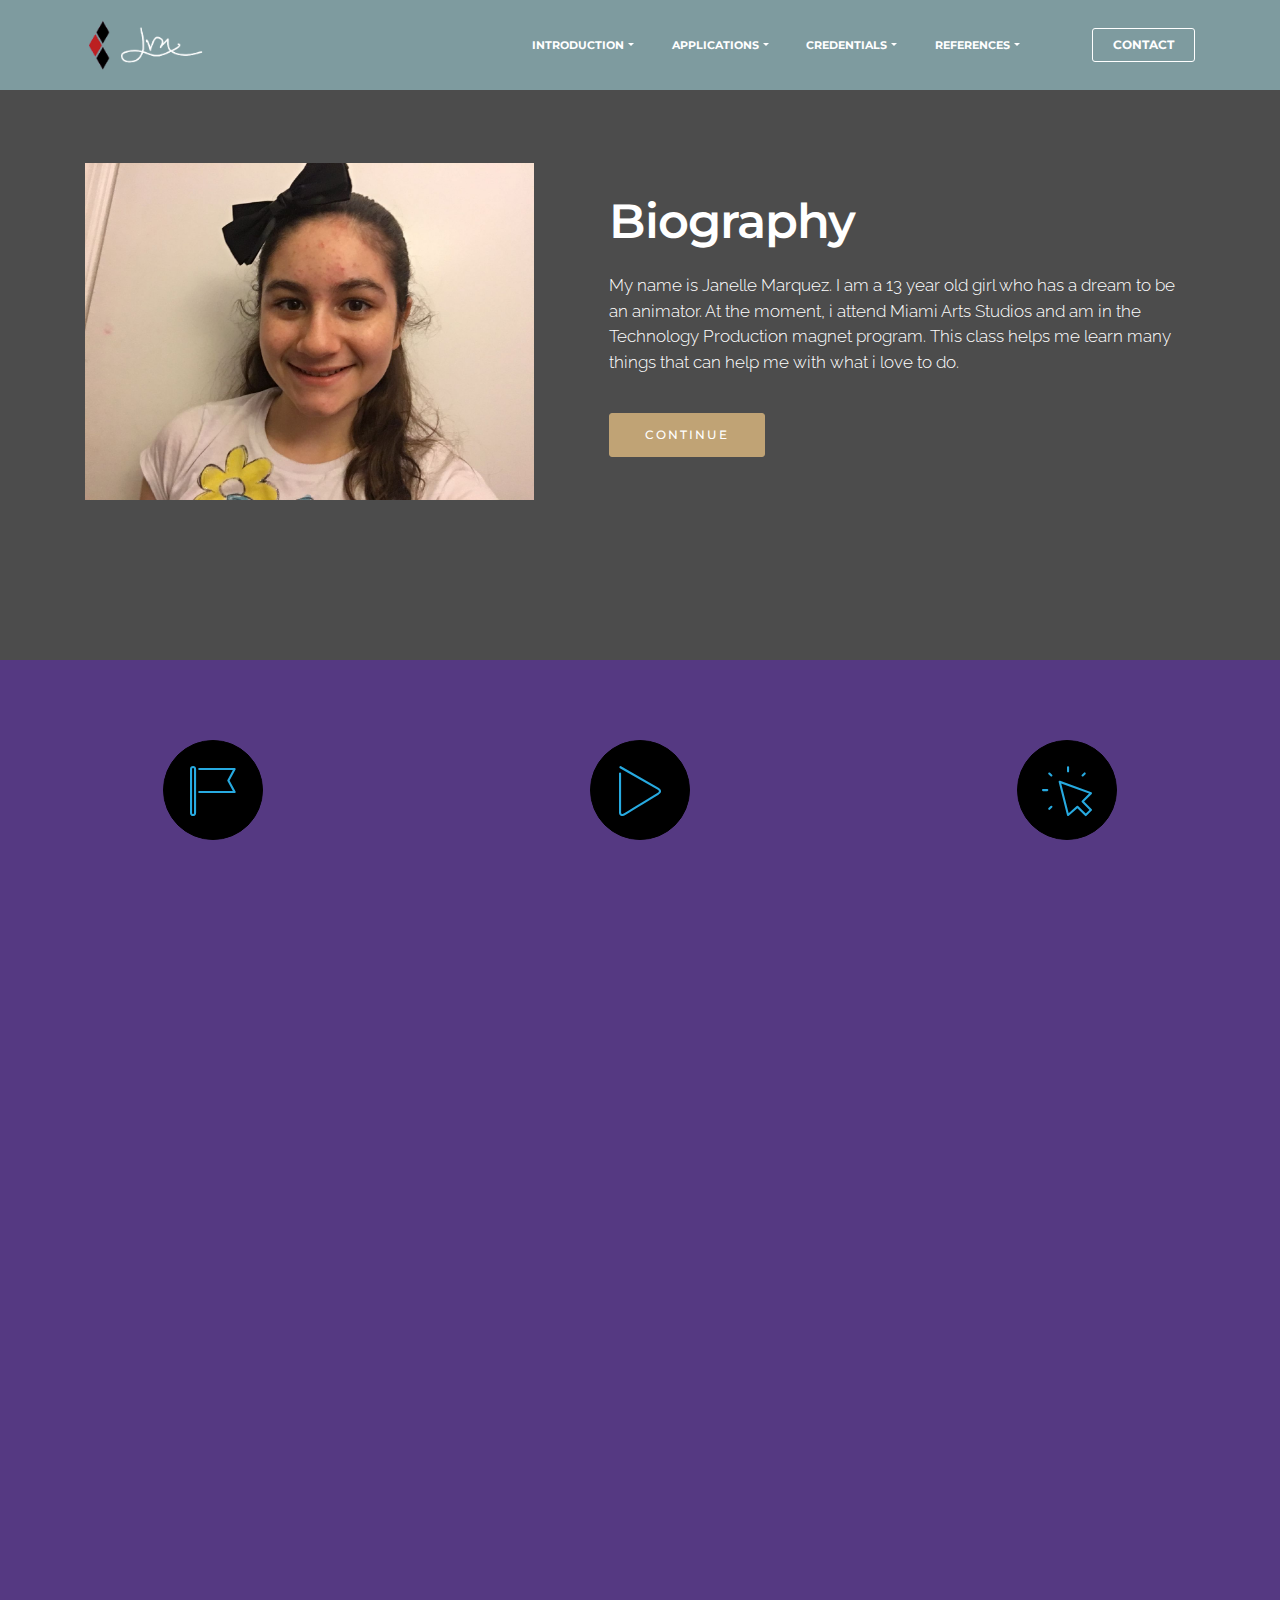
==== commit dd815ae2: "create github pages" ====
--- a/index.html
+++ b/index.html
@@ -6,7 +6,7 @@
   <meta http-equiv="X-UA-Compatible" content="IE=edge">
   <meta name="generator" content="Mobirise v3.11, mobirise.com">
   <meta name="viewport" content="width=device-width, initial-scale=1">
-  <link rel="shortcut icon" href="assets/images/logo.png" type="image/x-icon">
+  <link rel="shortcut icon" href="assets/images/signature-384x128.png" type="image/x-icon">
   <meta name="description" content="">
   <title>Home Page</title>
   <link rel="stylesheet" href="https://fonts.googleapis.com/css?family=Lora:400,700,400italic,700italic&amp;subset=latin">
@@ -35,7 +35,7 @@
                 <div class="mbr-table-cell">
 
                     <div class="navbar-brand">
-                        <a href="https://mobirise.com" class="navbar-logo"><img src="assets/images/logo.png" alt="Mobirise"></a>
+                        <a href="https://mobirise.com" class="navbar-logo"><img src="assets/images/signature-384x128.png" alt="Mobirise"></a>
                         <a class="navbar-caption" href="https://mobirise.com"></a>
                     </div>
 
@@ -59,7 +59,7 @@
 
 </section>
 
-<section class="engine"><a rel="external" href="https://mobirise.com">Web Builder</a></section><section class="mbr-section mbr-after-navbar" id="msg-box6-3" data-bg-video="https://www.youtube.com/embed/oByLuKltPTc?rel=0&amp;amp;showinfo=0&amp;autoplay=0&amp;loop=0" style="padding-top: 160px; padding-bottom: 160px;">
+<section class="engine"><a rel="external" href="https://mobirise.com">Mobirise</a></section><section class="mbr-section mbr-after-navbar" id="msg-box6-3" data-bg-video="https://www.youtube.com/embed/oByLuKltPTc?rel=0&amp;amp;showinfo=0&amp;autoplay=0&amp;loop=0" style="padding-top: 160px; padding-bottom: 160px;">
 
     <div class="mbr-overlay" style="opacity: 0.7; background-color: rgb(0, 0, 0);">
     </div>
@@ -169,7 +169,7 @@
 
                     <form action="https://mobirise.com/" method="post" data-form-title="CONTACT FORM">
 
-                        <input type="hidden" value="zg6NvQIxs4JrYuoOaqLgvLQ8Vr/SH/WNU9l2HtQaWD1xX5btSH48t8vH0ljM7JL5t7zmgbnQ39qIN+61nI1T/0MIK93k2l4ypQSMyegyxP7S3JspnAgDrQCPzIaUlGe+" data-form-email="true">
+                        <input type="hidden" value="b7QEzowWINktg+HRvw5l5iLqcLERd1Z6L+YX8ra64evxsX/+kAhl/cyPLMxgBLoR1Us+NNHn5kSVXDk74W9YJ0v0bxTFQ2Y1+xU/9UDMve5+sCkpzuVH4t2hh7cb9rOF" data-form-email="true">
 
                         <div class="row row-sm-offset">
 
